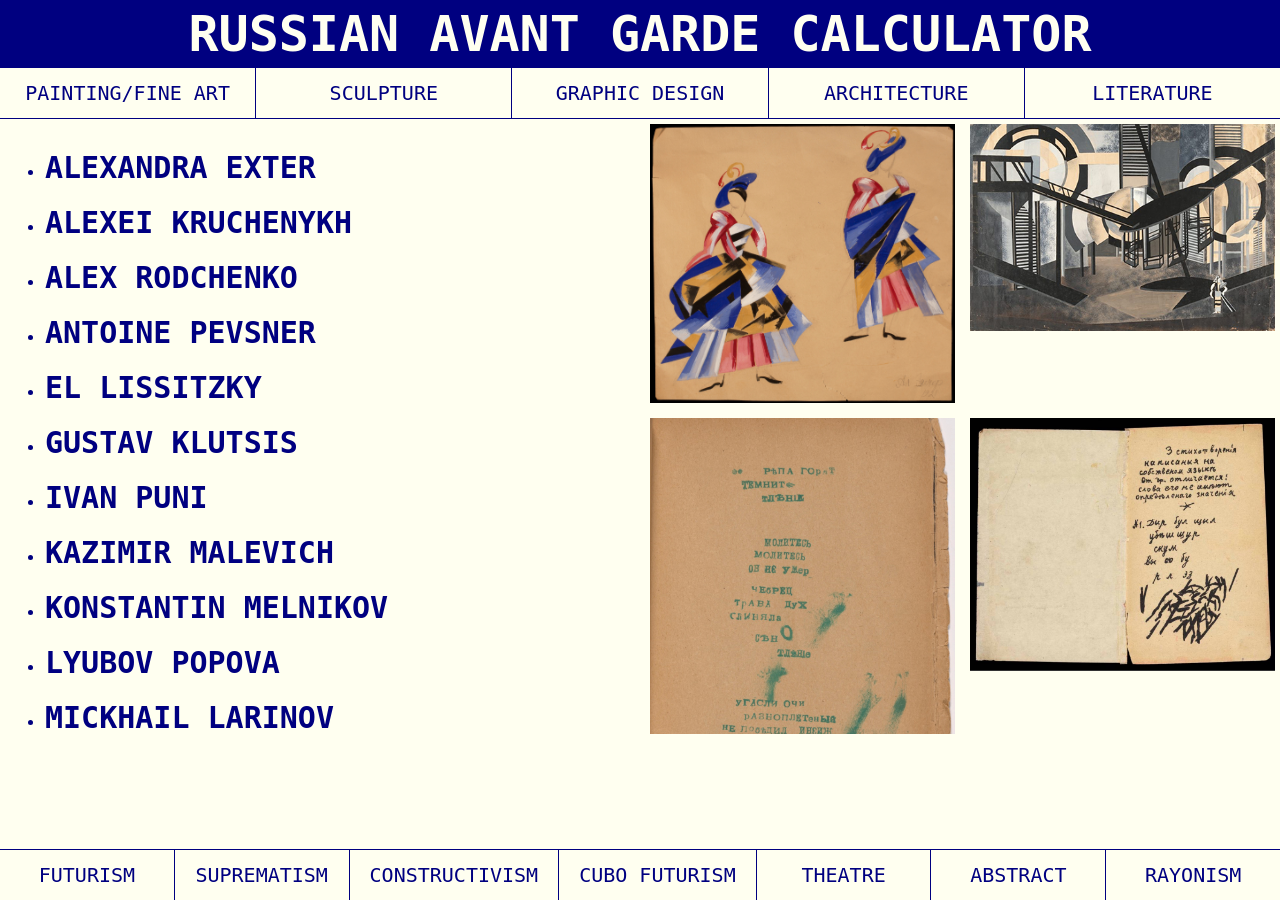
==== index.html @ 3cc9c47c "some additional adjustments mostly yo the layout when it changes screens" ====
<!DOCTYPE html>
<html lang="en">
<head>
    <meta name="viewport" content="width=device-width, initial-scale=1.0">
    <meta charset="UTF-8">
    <title>Russian Avant Garde Calculator</title>
    <link rel="stylesheet" href="style.css">
</head>
<body>
    <header>
        <h1 style="text-align: center;">Russian Avant Garde Calculator</h1>
    </header>
    
    <div class="divider"></div>
    
    <nav class="Disciplines">
        
        <ul class="nav-horizontal">
            <li><a href="#" data-disciplines="painting">Painting/Fine Art</a></li>
            <li><a href="#" data-disciplines="sculpture">Sculpture</a></li>
            <li><a href="#" data-disciplines="graphicdesign">Graphic Design</a></li>
            <li><a href="#" data-disciplines="architecture">Architecture</a></li>
            <li><a href="#" data-disciplines="literature">Literature</a></li>
            
        </ul>
    </nav>

        <div class="divider"></div>

<!--
<header>
        <h2>Artists</h2>
</header>
     -->
<main class="main-container">
            <section class="artists">
                
                    <ul class="artist-list">
                    
                        <li class="artist"
                            data-discipline="painting"
                            data-movement="cubofuturism theatre"
                            data-artist="alexandraexter">
                            <details>
                                <summary>Alexandra Exter</summary>
                                <p>Born Alexandra Alexandrovna Grigorovich, she attended the Kyiv Art Institute and married Nikolai Eugenovitch Exter. As a member of Russia’s pre-Revolutionary artistic avant-garde, Exter was close to other progressive artists, writers, and composers. In 1916, when nonobjective art was still extremely rare, Exter created her first purely abstract paintings. Her set designs and costumes for a Moscow play won critical acclaim and launched her theatrical career. For the next several decades, Exter produced innovative and influential stage designs for plays, ballets, and experimental films. Like many radical artists, Exter eventually left Russia, settling in Paris in 1924. Exter continued experimenting with Constructivism and sometimes incorporated modern industrial materials such as celluloid and sheet metal into her futuristic designs. She remained an important influence through exhibitions, stage work, and teaching at Fernand Léger’s Académie d’Art Moderne.</p>
                            </details>
                        </li>

                        <li class="artist"
                            data-discipline="literature"
                            data-movement="futurism"
                            data-artist="alexeikruchenykh">
                            <details>
                                <summary>Alexei Kruchenykh</summary>
                                <p>The poet and artist Aleksei Kruchenykh is best known as one of the most dedicated and radical proponents of Russian Futurism. In A Slap in the Face of Public Taste, a manifesto issued in 1912, he and his co-authors called for the inauguration of a new artistic language: “Throw Pushkin, Dostoevsky, Tolstoy, et al., et al., overboard from the Ship of Modernity,” they declared. “We alone are the face of our Time.”  Perhaps more than any other figure in the Futurist group, Kruchenykh fully committed himself to the renunciation of the prevailing artistic and literary canon. His innovative books synthesize nontraditional poetry composed of nonsensical words with abstract imagery often contributed by other artists, including Mikhail Larionov, Natalia Goncharova, and Kazimir Malevich. In these books, Kruchenykh intentionally incorporated misprints, deletions, errors, and even blank pages, seeking to convey the disorder and irrationality of a world marked by rapid social transformation and technological innovation.</p>
                            </details>
                        </li>

                        <li class="artist"
                            data-discipline="graphicdesign"
                            data-movement="constructivism"
                            data-artist="alexrodchenko">
                            <details>
                                <summary>Alex Rodchenko</summary>
                                <p>Alexander Rodchenko is perhaps the most important avant-garde artist to have put his art in the service of political revolution. In this regard, his career is a model of the clash between modern art and radical politics. He emerged as a fairly conventional painter, but his encounters with Russian Futurists propelled him to become an influential founder of the Constructivist movement. And his commitment to the Russian Revolution subsequently encouraged him to abandon first painting and then fine art in its entirety, and to instead put his skills in the service of industry and the state, designing everything from advertisements to book covers. His life's work was a ceaseless experiment with an extraordinary array of media, from painting and sculpture to graphic design and photography. Later in his career, however, the increasingly repressive policies targeted against modern artists in Russia led him to return to painting.</p>
                            </details>
                        </li>

                        <li class="artist"
                            data-discipline="sculpture"
                            data-movement="constructivism"
                            data-artist="antoinepevsner">
                            <details>
                                <summary>Antoine Pevsner</summary>
                                <p>Antoine Pevsner (30 January 1886 – 12 April 1962) was a Russian-born sculptor and the older brother of Alexii Pevsner and Naum Gabo. As the originators of Constructivism and pioneers of kinetic art, the brothers are considered pioneers of twentieth-century sculpture. They made numerous prominent pieces, for instance Antoine's widely known sculpture The Flight of the Bird, located at the General Motors Technical Center in Warren, Michigan.</p>
                            </details>
                        </li>

                        <li class="artist"
                            data-discipline="graphicdesign"
                            data-movement="suprematism constructivism"
                            data-artist="ellissitzky">
                            <details>
                                <summary>El Lissitzky</summary>
                                <p>Russian avant-garde artist El Lissitzky, made a career of utilizing art for social change. In fact, he made the very first abstract work with a political message. Although often highly abstract and theoretical, Lissitzky's work was able speak to the prevailing political discourse of his native Russia, and then the nascent Soviet Union. Following Kazimir Malevich in the Suprematist idiom, Lissitzky used color and basic shapes to make strong political statements. Lissitzky also challenged conventions concerning art, and his Proun series of two-dimensional Suprematist paintings sought to combine architecture and three-dimensional space with traditional, albeit abstract, two-dimensional imagery. A teacher for much of his career and ever an innovator, Lissitzky's work spanned the media of graphic design, typography, photography, photomontage, book design, and architectural design. The work of this cerebral artist was a force of change, deeply influencing modern art including the De Stijl artists and Bauhaus instructors.</p>
                            </details>
                        </li>

                        <li class="artist"
                            data-discipline="graphicdesign"
                            data-movement="constructivism"
                            data-artist="gustavklutsis">
                            <details>
                                <summary>Gustav Klutsis</summary>
                                <p>A Latvian subject of the Russian empire, Gustav Klutsis came to Russia proper during the 1917 Revolution as part of a volunteer machine-gunner unit that helped to topple the czar and safeguard the new Soviet leaders, including Vladimir Lenin. Klutsis had studied painting at home and continued in art schools during and after his military service, ending up at the radically progressive Higher State Artistic and Technical Workshops (VKhUTEMAS)—the cradle of Constructivism. By the early 1920s, Klutsis had worked his way through the rigorous exploration of elemental shapes and basic materials called for by that movement and began to put the Constructivist ethos of honesty and utility to use in agitational propaganda. His designs for mobile poster stands and broadcasting towers (mostly unrealized) to be used for the fifth anniversary of the Revolution were succeeded by years of press illustrations in the rapidly developing idiom of photomontage. Klutsis adopted photography as a means of reinvesting advanced art with what he called “ideologically rich subject matter” that a mass audience would find instantly identifiable and compelling.</p>
                            </details>
                        </li>

                        <li class="artist"
                            data-discipline="painting"
                            data-movement="suprematism cubofuturism"
                            data-artist="ivanpuni">
                            <details>
                                <summary>Ivan Puni</summary>
                                <p>Ivan Puni was born in Kuokkala (then Grand Duchy of Finland in the Russian Empire, now Repino in Russia) to a family of Italian origins. He is the grandson of an eminent Italian composer of ballet music, Cesare Pugni. In 1909-1910 he studied in various workshops, including the Académie Julian in Paris. In 1915 Puni together with the group of avant-garde artists (Aleksandra Ekster, Liubov Popova, Ivan Kliun, Ksenia Boguslavskaya, Olga Rozanova, Nadezhda Udaltsova, Nina Genke and others) joined Supremus, a group led by the founder of Suprematism, Kazimir Malevich. </p>
                            </details>
                        </li>

                        <li class="artist"
                            data-discipline="painting"
                            data-movement="suprematism"
                            data-artist="kazimirmalevich">
                             <details>
                                <summary>Kazimir Malevich</summary>
                                <p>Kazimir Malevich was the founder of the artistic and philosophical school of Suprematism, and his ideas about forms and meaning in art would eventually constitute the theoretical underpinnings of non-objective, or abstract, art. Malevich worked in a variety of styles, but his most important and famous works concentrated on the exploration of pure geometric forms (squares, triangles, and circles) and their relationships to each other and within the pictorial space. Because of his contacts in the West, Malevich was able to transmit his ideas about painting to his fellow artists in Europe and the United States, thus profoundly influencing the evolution of modern art.</p>
                            </details>
                        </li>
                        
                        <li class="artist"
                            data-discipline="architecture"
                            data-movement="constructivism"
                            data-artist="konstantinmelnikov">
                             <details>
                                <summary>Konstantin Melnikov</summary>
                                <p>Konstantin S. Melnikov was one of the most original but also one of the most important architects of the Soviet avant-garde. He belongs in the company of such architects as the brothers Vesnin, Ginzburg, Ladovsky, and the brothers Golosov. With the exception of the younger Leonidov, Melnikov had another characteristic in common with them: They all received a prerevolutionary training, partly at the same institution, the Moscow School for Painting, Sculpture, and Architecture. Academically oriented, their education was strongly focused on classicism, the leading style of the day. Only after the October Revolution, influenced by avant-garde artists in the visual arts (Malevich, Lissitzky, and Tatlin), did they find their way to Modern architecture.</p>
                            </details>
                        </li>
                        
                        <li class="artist"
                            data-discipline="painting"
                            data-movement="suprematism constructivism cubofuturism theatre"
                            data-artist="lyubovpopova">
                             <details>
                                <summary>Lyubov Popova</summary>
                                <p>Lyubov Popova was a radical multimedia artist and designer, who was an active Communist in the 1917 Russian Revolution and the years that followed. She also worked at a time when there were extremely few women artists respected by art institutions or schools, or even in the revolution. Popova travelled Europe and brought a myriad of modern influences to Russian art, in particular Cubism and Futurism - movements focused on multiplicity in the service of showing several angles of an object simultaneously, and demonstrating movement.</p>
                            </details>
                        </li>
                        
                        <li class="artist"
                            data-discipline="painting"
                            data-movement="rayonism"
                            data-artist="mickhaillarinov">
                             <details>
                                <summary>Mickhail Larinov</summary>
                                <p>Larionov was born in Tiraspol, Russia. A painter and theatre designer, in his early career he was one of the leading avant-garde artists in Russia. Together with his life-long companion Natalia Goncharova he experimented with Impressionist and Post-Impressionist techniques. He later sought a fusion between these modern idioms and Russian folk art, in a style that came to be know as ‘Neo-Primitivism’. Around 1912, Larionov and Goncharova developed ‘Rayonism’, a method that acknowledged Futurist and Cubist techniques and focussed on theories of the fourth dimension. Larionov left Russia in 1915 to join up with ballet impresario Serghei Diaghilev, first in Switzerland, and then Paris. He devoted the rest of his career to stage design, executing a number of sets and costumes for Diaghilev productions in the 1920s. He died in Fontenay-aux-Roses, France.</p>
                            </details>
                        </li>

                        <li class="artist"
                            data-discipline="painting"
                            data-movement="suprematism cubofuturism"
                            data-artist="nadezhdaudaltsova">
                            <details>
                                <summary>Nadezhda Udaltsova</summary>
                                <p>An important artist of the Russian avant-garde, Nadezhda Udaltsova collaborated with Vladimir Tatlin and Popova. The first works she exhibited were strongly influenced by French Cubism. Like many of her peers she took part in the 0.10: The Last Futurist Exhibition of Paintings in 1915 and later joined Kazimir Malevich’s group Supremus. As a key artist of the revolutionary generation, after the October Revolution in 1917 she became a member of the Department of Visual Art and was a professor at Svomas (Free State Art Studios) from 1918 to 1920. Later she became a professor of textile design at VKhUTEMAS (Higher Artistic and Technical Studios). In the 1930s Udaltsova faced criticism as a result of Stalin’s campaign against ‘formalism’ and the introduction of Socialist Realism as the new revolutionary aesthetic. Udaltsova’s husband, the artist Alexander Drevin, was executed as part of this cultural purge. Nadezhda Udaltsova continued to paint but abandoned abstraction.</p>
                            </details>
                        </li>
                        
                        <li class="artist"
                            data-discipline="painting"
                            data-movement="futurism theatre rayonism"
                            data-artist="nataliagoncharova">
                            <details>
                                <summary>Natalia Goncharova</summary>
                                <p>“The West has shown me one thing—everything that it has comes from the East.”  These are the words with which Natalia Goncharova expressed her skepticism toward the prestige that Western art enjoyed in Russia. Though she, too, had been influenced by modern French painting, she now began to see its “insignificance,” declaring, “My path is to the original source of all the arts—the East.” What Goncharova had in mind was the art of vsechestvo(everythingness). The essence of this new art lay in an omnivorous embrace of ancient, modern, Eastern, and Western styles and in the conviction that Cubism was not Pablo Picasso and Georges Braque’s invention but rather something anticipated by ancient Scythian sculpture.</p>
                            </details>
                        </li>
                            
                        <li class="artist"
                            data-discipline="sculpture"
                            data-movement="constructivism"
                            data-artist="naumgabo">
                            <details>
                                <summary>Naum Gabo</summary>
                                <p>Naum Gabo was born in Bryansk, Russia. He worked alongside Kandinsky, Tatlin and Malevich until 1921, when he moved to Berlin. There he and his brother, Antoine Pevsner, became leading exponents of Constructivist art, and in their jointly authored manifesto of 1920 they asserted the relationship between art to science and every aspect of modern life, writing that art, ‘should attend us everywhere that life flows and acts’. Gabo’s sculpture prioritised light, space and the kinetic, and the artist often made use of new materials, including plastics. </p>
                            </details>
                        </li>

                        <li class="artist"
                            data-discipline="painting"
                            data-movement="futurism suprematism cubofuturism"
                            data-artist="olgarozanova">
                            <details>
                                <summary>Olga Rozanova</summary>
                                <p>Olga Rozanova was a member of many of the most important art groupings and movements in early-20th century Russia, while the development of her work across the 1910s represents in microcosm the evolution of the Russian avant-garde over the same period. In this sense, she is significant as an exemplary artist of her era, but in many ways, Rozanova was also an exceptional figure: not just as one of few women attached to movements such as Cubo-Futurism and Suprematism, but in bringing her individual theories of spiritual energy and color interaction to bear on those movements, resulting in a unique and emotionally dynamic body of work. Had she not died of diphtheria in 1918 at the age of just 32, she might well be placed alongside Kazimir Malevich as one of the pioneers of 20th-century abstract painting.</p>
                            </details>
                        </li>

                        <li class="artist"
                            data-discipline="graphicdesign"
                            data-movement="constructivism theatre"
                            data-artist="varvarastepanova">
                            <details>
                                <summary>Varvara Stepanova</summary>
                                <p>The collapse of the Russian Empire and the advent of the Soviet regime brought about fundamental changes in all areas of culture, and the visual arts were no exception. The revolution, many avant-garde artists argued, called for a more direct engagement with the social world. Varvara Stepanova, who stood at the forefront of these changes along with her husband Aleksandr Rodchenko, had this to say about the new art necessitated by the new regime: “Constructivism”—the name that Stepanova and her fellow travelers gave to the new art—“is movement away from representation and contemplation toward activity and production.</p>
                            </details>
                        </li>

                        <li class="artist"
                            data-discipline="sculpture"
                            data-movement="constructivismm"
                            data-artist="vladimirtatlin">
                            <details>
                                <summary>Vladimir Tatlin</summary>
                                <p>Vladimir Tatlin was central to the birth of Russian Constructivism. Often described as a "laboratory Constructivist," he took lessons learned from Pablo Picasso's Cubist reliefs and Russian Futurism, and began creating objects that sometimes seem poised between sculpture and architecture. Initially trained as an icon painter, he soon abandoned the traditionally pictorial concerns of painting and instead concentrated on the possibilities inherent in the materials he used - often metal, glass, and wood. He wanted above all to bend art to modern purposes and, ultimately, to tasks suited to the goals of Russia's Communist revolution. He is remembered most for his Monument to the Third International (1919-20). A design for the Communist International headquarters, it was realized as a model but never built. It crystallized his desire to bring about a synthesis of art and technology, and has remained a touchstone of that utopian goal for generations of artists since. The arc of his career has come to define the spirit of avant-gardism in the 20th century, the attempt to bring art to the service of everyday life.</p>
                            </details>
                        
                        <li class="artist"
                            data-discipline="literature"
                            data-movement="futurism"
                            data-artist="vladimirmayakovsky">
                            <details>
                                <summary>Vladimir Mayakovsky</summary>
                                <p>Mayakovsky was, in his lifetime, the most dynamic figure of the Soviet literary scene. His predominantly lyrical poems and his technical innovations influenced a number of Soviet poets, and outside Russia his impress was strong, especially in the 1930s, after Stalin declared him the “best and most talented poet of our Soviet epoch.” In the 1960s, young poets, drawn to avant-garde art and activism that often clashed with communist dogma, organized poetry readings under Mayakovsky’s statue in Moscow. In the Soviet Union’s final years there was a strong tendency to view Mayakovsky’s work as dated and insignificant, yet, on the basis of his best works, his reputation was later revived.</p>
                            </details>
                        </li>

                        <li class="artist"
                            data-discipline="painting"
                            data-movement="abstract"
                            data-artist="wassilykandinsky">
                            <details>
                                <summary>Wassily Kandinsky</summary>
                                <p>One of the pioneers of abstract modern art, Wassily Kandinsky exploited the evocative interrelation between color and form to create an experience that engaged the sight, sound, and emotions. He believed that total abstraction offered the possibility for profound, transcendental expression, and that copying from nature only interfered with this process. Influenced by the mystical ideas of Theosophy, he created art that sought to communicate universal spiritual truths. He also innovated a pictorial language only loosely related to the outside world, but deeply expressive of the artist's inner experience. His visual vocabulary developed through three phases, shifting from his early, representational canvases and their divine symbolism to his rapturous and operatic compositions, to his late, geometric and biomorphic flat planes of color. Kandinsky's art and ideas inspired many generations of artists, from his students at the Bauhaus to the Abstract Expressionists after World War II.</p>
                            </details>
                        </li>
                    </ul>

            </section>
                <div class="divider1"></div>

            <!--
    <header>
        <h2>Artworks</h2>
    </header>
    -->
            <section class="artworks">
                <div id="artwork-grid">
                    <img 
                        src="images/alexandraexter-01.jpeg" 
                        class="artwork"
                        data-discipline="painting"
                        data-artist="alexandraexter"
                        data-movement="theatre"/>

                    <img 
                        src="images/alexandraexter-02.jpeg"
                        class="artwork"
                        data-discipline="painting"
                        data-artist="alexandraexter"
                        data-movement="theatre"/> 
                    <img 
                        src="images/alekseikruchenykh-01.jpeg"
                        data-discipline="literature"
                        class="artwork"
                        data-movement="futurism"
                        data-artist="alexeikruchenykh">
                    <img 
                        src="images/alekseikruchenykh-02.jpeg"
                        data-discipline="literature"
                        class="artwork"
                        data-movement="futurism"
                        data-artist="alexeikruchenykh">
                    <img 
                        src="images/alexrodchenko-01.jpeg"
                        class="artwork"
                        data-discipline="graphicdesign"
                        data-movement="constructivism"
                        data-artist="alexrodchenko">
                    <img
                        src="images/alexrodchenko-02.jpeg"
                        class="artwork"
                        data-discipline="graphicdesign"
                        data-movement="constructivism"
                        data-artist="alexrodchenko">
                    <img 
                        src="images/antoinepevsner-01.jpeg"
                        class="artwork"
                        data-discipline="sculpture"
                        data-movement="constructivism"
                        data-artist="antoinepevsner">
                    <img 
                        src="images/antoinepevsner-02.jpeg"
                        class="artwork"
                        data-discipline="sculpture"
                        data-movement="constructivism"
                        data-artist="antoinepevsner">
                    <img 
                        src="images/ellissitzky-01.jpeg"
                        class="artwork"
                        data-discipline="graphicdesign"
                        data-movement="suprematism constructivism"
                        data-artist="ellissitzky>
                    
                    <img 
                        src="images/ellissitzky-02.jpeg"
                        class="artwork"
                        data-discipline="graphicdesign"
                        data-movement="suprematism constructivism"
                        data-artist="ellissitzky">
                    <img 
                        src="images/gustavklutsis-01.jpeg"
                        class="artwork"
                        data-discipline="graphicdesign"
                        data-movement="constructivism"
                        data-artist="gustavklutsis">
                    <img 
                        src="images/gustavklutsis-02.jpeg"
                        class="artwork"
                        data-discipline="graphicdesign"
                        data-movement="constructivism"
                        data-artist="gustavklutsis">
                    <img 
                        src="images/ivanpuni_01.jpeg"
                        class="artwork"
                        data-discipline="painting"
                        data-movement="suprematism cubofuturism"
                        data-artist="ivanpuni">
                    <img 
                        src="images/ivanpuni-02.jpeg"
                        class="artwork"
                        data-discipline="painting"
                        data-movement="suprematism cubofuturism"
                        data-artist="ivanpuni">
                    <img 
                        src="images/kazimirmalevich-01.jpeg"
                        class="artwork"
                        data-discipline="painting"
                        data-movement="suprematism"
                        data-artist="kazimirmalevich">
                    <img 
                        src="images/kazimirmalevich-02.jpeg"
                        class="artwork"
                        data-discipline="painting"
                        data-movement="suprematism"
                        data-artist="kazimirmalevich">
                    <img 
                        src="images/konstantinmelnikov-01.jpeg"
                        class="artwork"
                        data-discipline="architecture"
                        data-movement="constructivism"
                        data-artist="konstantinmelnikov">
                    <img 
                        src="images/konstantinmelnikov-02.jpeg"
                        class="artwork"
                        data-discipline="architecture"
                        data-movement="constructivism"
                        data-artist="konstantinmelnikov">
                    <img 
                        src="images/lyubovpopova-01.jpeg"
                        class="artwork"
                        data-discipline="painting"
                        data-movement="suprematism constructivism cubofuturism theatre"
                        data-artist="lyubovpopova">
                    <img 
                        src="images/lyubovpopova-02.jpeg"
                        class="artwork"
                        data-discipline="painting"
                        data-movement="suprematism constructivism cubofuturism theatre"
                        data-artist="lyubovpopova">
                    <img 
                        src="images/mikhaillarinov-01.jpeg"
                        class="artwork"
                        data-discipline="painting"
                        data-movement="rayonism"
                        data-artist="mickhaillarinov">
                    <img 
                        src="images/mikhaillarinov-02.jpeg"
                        class="artwork"
                        data-discipline="painting"
                        data-movement="rayonism"
                        data-artist="mickhaillarinov">
                    <img 
                        src="images/nadezhdaudaltsova-01.jpeg"
                        class="artwork"
                        data-discipline="painting"
                        data-movement="suprematism cubofuturism"
                        data-artist="nadezhdaudaltsova">
                    <img 
                        src="images/nadezhdaudaltsova-02.jpeg"
                        class="artwork"
                        data-discipline="painting"
                        data-movement="suprematism cubofuturism"
                        data-artist="nadezhdaudaltsova">
                    <img 
                        src="images/nataliagoncharova-01.jpeg"
                        class="artwork"
                        data-discipline="painting"
                        data-movement="futurism theatre rayonism"
                        data-artist="nataliagoncharova">
                    <img 
                        src="images/nataliagoncharova-02.jpeg"
                        class="artwork"
                        data-discipline="painting"
                        data-movement="futurism theatre rayonism"
                        data-artist="nataliagoncharova">
                    <img 
                        src="images/naumgabo-01.jpeg"
                        class="artwork"
                        data-discipline="sculpture"
                        data-movement="constructivism"
                        data-artist="naumgabo">
                    <img 
                        src="images/naumgabo-02.jpeg"
                        class="artwork"
                        data-discipline="sculpture"
                        data-movement="constructivism"
                        data-artist="naumgabo">
                    <img 
                        src="images/olgarozanova-01.jpeg"
                        class="artwork"
                        data-discipline="painting"
                        data-movement="futurism suprematism cubofuturism"
                        data-artist="olgarozanova">
                    <img 
                        src="images/olgarozanova-02.jpeg"
                        class="artwork"
                        data-discipline="painting"
                        data-movement="futurism suprematism cubofuturism"
                        data-artist="olgarozanova">
                    <img
                        src="images/varvarastepanova-01.jpeg"
                        class="artwork"
                        data-discipline="graphicdesign"
                        data-movement="constructivism theatre"
                        data-artist="varvarastepanova">
                    <img 
                        src="images/varvarastepanova-02.jpeg"
                        class="artwork"
                        data-discipline="graphicdesign"
                        data-movement="constructivism theatre"
                        data-artist="varvarastepanova">
                    <img 
                        src="images/vladimirtatlin-01.jpeg"
                        class="artwork"
                        data-discipline="sculpture"
                        data-movement="constructivismm"
                        data-artist="vladimirtatlin">
                    <img 
                        src="images/vladimirtatlin-02.jpeg"
                        class="artwork"
                        data-discipline="sculpture"
                        data-movement="constructivismm"
                        data-artist="vladimirtatlin">
                    <img 
                        src="images/vladimirmayakovsky-01.jpeg"
                        class="artwork"
                        data-discipline="literature"
                        data-movement="futurism"
                        data-artist="vladimirmayakovsky">
                    <img 
                        src="images/vladimirmayakovsky-02.jpeg"
                        class="artwork"
                        data-discipline="literature"
                        data-movement="futurism"
                        data-artist="vladimirmayakovsky">
                    <img 
                        src="images/wassilykandinsky-01.jpeg"
                        class="artwork"
                        data-discipline="painting"
                        data-movement="abstract"
                        data-artist="wassilykandinsky">
                    <img 
                        src="images/wassilykandinsky-02.jpeg"
                        class="artwork"
                        data-discipline="painting"
                        data-movement="abstract"
                        data-artist="wassilykandinsky">

                </div> 
            </section>

        </main>
    
    <footer>
            <div class="divider"></div>
    
        <nav class="Movements">
            
            <ul class="nav-horizontal">
                <li><a href="#" data-movements="futurism">Futurism</a></li>
                <li><a href="#" data-movements="suprematism">Suprematism</a></li>
                <li><a href="#" data-movements="constructivism">Constructivism</a></li>
                <li><a href="#" data-movements="cubofuturism">Cubo Futurism</a></li>
                <li><a href="#" data-movements="theatre">Theatre</a></li>
                <li><a href="#" data-movements="abstract">Abstract</a></li>
                <li><a href="#" data-movements="rayonism">Rayonism</a></li>
                
            </ul> 
        </nav>
            
    </footer>

<script src="script.js"></script>
</body>
</html>
---- style.css ----
html, body {
height: 100%;
margin: 0;
}

body {
    font-family: monospace, 'Lucida Sans', 'Lucida Sans Regular', 'Lucida Grande', 'Lucida Sans Unicode', Geneva, Verdana, sans-serif;
    display: flex;
    flex-direction: column;
    background-color:ivory;
    color: navy;
    text-decoration: none;
    list-style-type: none;
}


header {
    line-height: 0px; 
    padding: 0px;  
    display: block;
    flex-shrink: inherit;
    color: ivory;   
    background-color: navy;
}
h1{
   text-transform: uppercase;  
    color: ivory;   
    background-color: navy;
    font-size: clamp(30px, 5vw, 50px);
}



.nav-horizontal {
    font-size: clamp(8px, 2vw, 20px);
    text-transform: uppercase;   
    line-height: 10px;
    display: flex;
    flex-direction: row;
    justify-content: space-evenly;
    list-style-type: none;
    border-width: 2px;
    padding: 5px 0px;
    white-space: nowrap;
}

.nav-horizontal {
    list-style: none;
    padding: 0;
    margin: 0;
    display: flex;
}

.nav-horizontal li {
    border-right: 1px solid navy;
    flex: 1;
}

.nav-horizontal li:last-child {
    border-right: none;
}

.nav-horizontal li a {
    display: block;
    padding: 20px 20px;
    text-decoration: none;
    color: navy;
    text-align: center;
}

.nav-horizontal li a:hover {
    background-color: navy;
    color: ivory;
}

.nav-horizontal li a:hover {
    background-color: navy;
    color: ivory;
}
.nav-horizontal li a.active {
    background-color: navy;
    color: ivory;
}
footer {
    position: fixed;
    bottom: 0;
    left: 0;
    width: 100%;
}
.disciplines a{
    color: navy;
    list-style-type: none;
}

.Movements a{
    color: navy;
    list-style-type: none;
}



.main-container {
display: flex;
gap: 10px;
padding: 5px;
flex: 1;
}

.artists {
  width: 50%;
  max-height: 610px;
  overflow-y: auto;
}
.artworks {
  width: 50%;
  max-height: 610px;
  overflow-y: auto;
}

*/
details summary {
  list-style: none;
  cursor: pointer;
}

details summary::-webkit-details-marker {
  display: none;
}

.artist summary {
  cursor: pointer;
  font-size: 30px;
  font-weight: 600;
  padding: 10px 0;
  text-transform: uppercase;
  list-style-type: none;
}

.artist p {
  font-size: 20px;
  padding: 0.5rem 0 1rem;
  color: navy;}

details summary::-webkit-details-marker {
    display: none;
}

#artwork-grid {
display: grid;
grid-template-columns: repeat(auto-fit, minmax(200px, 1fr));
gap: 15px;
}

#artwork-grid img {
    width: 100%;
    height: auto;
    

}

.divider {
    border-top: 1px solid navy 
}
.divider1 {
    border-top: 1px solid navy 
    
}
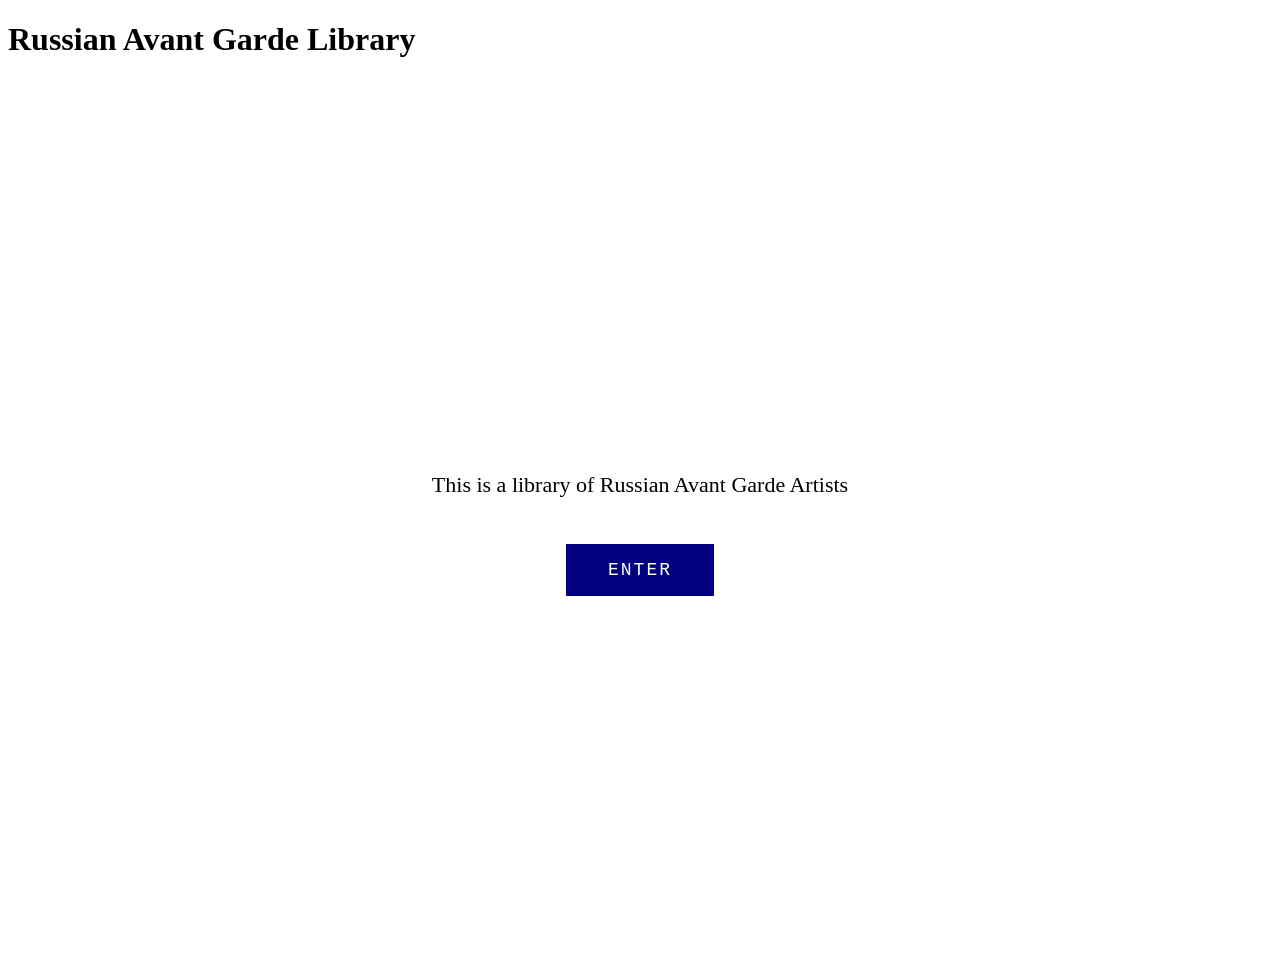
==== commit bd7d7c10: "Add files via upload" ====
--- a/index.html
+++ b/index.html
@@ -1,497 +1,64 @@
 <!DOCTYPE html>
 <html lang="en">
 <head>
-    <meta name="viewport" content="width=device-width, initial-scale=1.0">
-    <meta charset="UTF-8">
-    <title>Russian Avant Garde Calculator</title>
-    <link rel="stylesheet" href="style.css">
+  <meta charset="UTF-8">
+  <meta name="viewport" content="width=device-width, initial-scale=1.0">
+  <title>Russian Avant Garde Library</title>
+  <link rel="stylesheet" href="styles.css"> 
+  <style>
+    .landing-container {
+      display: flex;
+      flex-direction: column;
+      justify-content: center;
+      align-items: center;
+      min-height: calc(100vh - 60px); 
+      text-align: center;
+      padding: 20px;
+    }
+
+    .landing-container p {
+      font-size: clamp(14px, 2.5vw, 22px);
+      max-width: 700px;
+      line-height: 1.7;
+      margin-bottom: 40px;
+    }
+
+    .enter-btn {
+      display: inline-block;
+      padding: 14px 40px;
+      background-color: navy;
+      color: ivory;
+      text-decoration: none;
+      text-transform: uppercase;
+      font-family: monospace;
+      font-size: clamp(12px, 2vw, 18px);
+      letter-spacing: 2px;
+      border: 2px solid navy;
+      cursor: pointer;
+      transition: background-color 0.2s, color 0.2s;
+    }
+
+    .enter-btn:hover {
+      background-color: ivory;
+      color: navy;
+    }
+  </style>
 </head>
 <body>
-    <header>
-        <h1 style="text-align: center;">Russian Avant Garde Calculator</h1>
-    </header>
-    
-    <div class="divider"></div>
-    
-    <nav class="Disciplines">
-        
-        <ul class="nav-horizontal">
-            <li><a href="#" data-disciplines="painting">Painting/Fine Art</a></li>
-            <li><a href="#" data-disciplines="sculpture">Sculpture</a></li>
-            <li><a href="#" data-disciplines="graphicdesign">Graphic Design</a></li>
-            <li><a href="#" data-disciplines="architecture">Architecture</a></li>
-            <li><a href="#" data-disciplines="literature">Literature</a></li>
-            
-        </ul>
-    </nav>
 
-        <div class="divider"></div>
+  <header>
+    <h1>Russian Avant Garde Library</h1>
+  </header>
 
-<!--
-<header>
-        <h2>Artists</h2>
-</header>
-     -->
-<main class="main-container">
-            <section class="artists">
-                
-                    <ul class="artist-list">
-                    
-                        <li class="artist"
-                            data-discipline="painting"
-                            data-movement="cubofuturism theatre"
-                            data-artist="alexandraexter">
-                            <details>
-                                <summary>Alexandra Exter</summary>
-                                <p>Born Alexandra Alexandrovna Grigorovich, she attended the Kyiv Art Institute and married Nikolai Eugenovitch Exter. As a member of Russia’s pre-Revolutionary artistic avant-garde, Exter was close to other progressive artists, writers, and composers. In 1916, when nonobjective art was still extremely rare, Exter created her first purely abstract paintings. Her set designs and costumes for a Moscow play won critical acclaim and launched her theatrical career. For the next several decades, Exter produced innovative and influential stage designs for plays, ballets, and experimental films. Like many radical artists, Exter eventually left Russia, settling in Paris in 1924. Exter continued experimenting with Constructivism and sometimes incorporated modern industrial materials such as celluloid and sheet metal into her futuristic designs. She remained an important influence through exhibitions, stage work, and teaching at Fernand Léger’s Académie d’Art Moderne.</p>
-                            </details>
-                        </li>
+  <div class="landing-container">
+    <p>
+      This is a library of Russian Avant Garde Artists
+    </p>
+    <a href="index.html" class="enter-btn">Enter</a>
+  </div>
 
-                        <li class="artist"
-                            data-discipline="literature"
-                            data-movement="futurism"
-                            data-artist="alexeikruchenykh">
-                            <details>
-                                <summary>Alexei Kruchenykh</summary>
-                                <p>The poet and artist Aleksei Kruchenykh is best known as one of the most dedicated and radical proponents of Russian Futurism. In A Slap in the Face of Public Taste, a manifesto issued in 1912, he and his co-authors called for the inauguration of a new artistic language: “Throw Pushkin, Dostoevsky, Tolstoy, et al., et al., overboard from the Ship of Modernity,” they declared. “We alone are the face of our Time.”  Perhaps more than any other figure in the Futurist group, Kruchenykh fully committed himself to the renunciation of the prevailing artistic and literary canon. His innovative books synthesize nontraditional poetry composed of nonsensical words with abstract imagery often contributed by other artists, including Mikhail Larionov, Natalia Goncharova, and Kazimir Malevich. In these books, Kruchenykh intentionally incorporated misprints, deletions, errors, and even blank pages, seeking to convey the disorder and irrationality of a world marked by rapid social transformation and technological innovation.</p>
-                            </details>
-                        </li>
+  <footer>
+  </footer>
 
-                        <li class="artist"
-                            data-discipline="graphicdesign"
-                            data-movement="constructivism"
-                            data-artist="alexrodchenko">
-                            <details>
-                                <summary>Alex Rodchenko</summary>
-                                <p>Alexander Rodchenko is perhaps the most important avant-garde artist to have put his art in the service of political revolution. In this regard, his career is a model of the clash between modern art and radical politics. He emerged as a fairly conventional painter, but his encounters with Russian Futurists propelled him to become an influential founder of the Constructivist movement. And his commitment to the Russian Revolution subsequently encouraged him to abandon first painting and then fine art in its entirety, and to instead put his skills in the service of industry and the state, designing everything from advertisements to book covers. His life's work was a ceaseless experiment with an extraordinary array of media, from painting and sculpture to graphic design and photography. Later in his career, however, the increasingly repressive policies targeted against modern artists in Russia led him to return to painting.</p>
-                            </details>
-                        </li>
-
-                        <li class="artist"
-                            data-discipline="sculpture"
-                            data-movement="constructivism"
-                            data-artist="antoinepevsner">
-                            <details>
-                                <summary>Antoine Pevsner</summary>
-                                <p>Antoine Pevsner (30 January 1886 – 12 April 1962) was a Russian-born sculptor and the older brother of Alexii Pevsner and Naum Gabo. As the originators of Constructivism and pioneers of kinetic art, the brothers are considered pioneers of twentieth-century sculpture. They made numerous prominent pieces, for instance Antoine's widely known sculpture The Flight of the Bird, located at the General Motors Technical Center in Warren, Michigan.</p>
-                            </details>
-                        </li>
-
-                        <li class="artist"
-                            data-discipline="graphicdesign"
-                            data-movement="suprematism constructivism"
-                            data-artist="ellissitzky">
-                            <details>
-                                <summary>El Lissitzky</summary>
-                                <p>Russian avant-garde artist El Lissitzky, made a career of utilizing art for social change. In fact, he made the very first abstract work with a political message. Although often highly abstract and theoretical, Lissitzky's work was able speak to the prevailing political discourse of his native Russia, and then the nascent Soviet Union. Following Kazimir Malevich in the Suprematist idiom, Lissitzky used color and basic shapes to make strong political statements. Lissitzky also challenged conventions concerning art, and his Proun series of two-dimensional Suprematist paintings sought to combine architecture and three-dimensional space with traditional, albeit abstract, two-dimensional imagery. A teacher for much of his career and ever an innovator, Lissitzky's work spanned the media of graphic design, typography, photography, photomontage, book design, and architectural design. The work of this cerebral artist was a force of change, deeply influencing modern art including the De Stijl artists and Bauhaus instructors.</p>
-                            </details>
-                        </li>
-
-                        <li class="artist"
-                            data-discipline="graphicdesign"
-                            data-movement="constructivism"
-                            data-artist="gustavklutsis">
-                            <details>
-                                <summary>Gustav Klutsis</summary>
-                                <p>A Latvian subject of the Russian empire, Gustav Klutsis came to Russia proper during the 1917 Revolution as part of a volunteer machine-gunner unit that helped to topple the czar and safeguard the new Soviet leaders, including Vladimir Lenin. Klutsis had studied painting at home and continued in art schools during and after his military service, ending up at the radically progressive Higher State Artistic and Technical Workshops (VKhUTEMAS)—the cradle of Constructivism. By the early 1920s, Klutsis had worked his way through the rigorous exploration of elemental shapes and basic materials called for by that movement and began to put the Constructivist ethos of honesty and utility to use in agitational propaganda. His designs for mobile poster stands and broadcasting towers (mostly unrealized) to be used for the fifth anniversary of the Revolution were succeeded by years of press illustrations in the rapidly developing idiom of photomontage. Klutsis adopted photography as a means of reinvesting advanced art with what he called “ideologically rich subject matter” that a mass audience would find instantly identifiable and compelling.</p>
-                            </details>
-                        </li>
-
-                        <li class="artist"
-                            data-discipline="painting"
-                            data-movement="suprematism cubofuturism"
-                            data-artist="ivanpuni">
-                            <details>
-                                <summary>Ivan Puni</summary>
-                                <p>Ivan Puni was born in Kuokkala (then Grand Duchy of Finland in the Russian Empire, now Repino in Russia) to a family of Italian origins. He is the grandson of an eminent Italian composer of ballet music, Cesare Pugni. In 1909-1910 he studied in various workshops, including the Académie Julian in Paris. In 1915 Puni together with the group of avant-garde artists (Aleksandra Ekster, Liubov Popova, Ivan Kliun, Ksenia Boguslavskaya, Olga Rozanova, Nadezhda Udaltsova, Nina Genke and others) joined Supremus, a group led by the founder of Suprematism, Kazimir Malevich. </p>
-                            </details>
-                        </li>
-
-                        <li class="artist"
-                            data-discipline="painting"
-                            data-movement="suprematism"
-                            data-artist="kazimirmalevich">
-                             <details>
-                                <summary>Kazimir Malevich</summary>
-                                <p>Kazimir Malevich was the founder of the artistic and philosophical school of Suprematism, and his ideas about forms and meaning in art would eventually constitute the theoretical underpinnings of non-objective, or abstract, art. Malevich worked in a variety of styles, but his most important and famous works concentrated on the exploration of pure geometric forms (squares, triangles, and circles) and their relationships to each other and within the pictorial space. Because of his contacts in the West, Malevich was able to transmit his ideas about painting to his fellow artists in Europe and the United States, thus profoundly influencing the evolution of modern art.</p>
-                            </details>
-                        </li>
-                        
-                        <li class="artist"
-                            data-discipline="architecture"
-                            data-movement="constructivism"
-                            data-artist="konstantinmelnikov">
-                             <details>
-                                <summary>Konstantin Melnikov</summary>
-                                <p>Konstantin S. Melnikov was one of the most original but also one of the most important architects of the Soviet avant-garde. He belongs in the company of such architects as the brothers Vesnin, Ginzburg, Ladovsky, and the brothers Golosov. With the exception of the younger Leonidov, Melnikov had another characteristic in common with them: They all received a prerevolutionary training, partly at the same institution, the Moscow School for Painting, Sculpture, and Architecture. Academically oriented, their education was strongly focused on classicism, the leading style of the day. Only after the October Revolution, influenced by avant-garde artists in the visual arts (Malevich, Lissitzky, and Tatlin), did they find their way to Modern architecture.</p>
-                            </details>
-                        </li>
-                        
-                        <li class="artist"
-                            data-discipline="painting"
-                            data-movement="suprematism constructivism cubofuturism theatre"
-                            data-artist="lyubovpopova">
-                             <details>
-                                <summary>Lyubov Popova</summary>
-                                <p>Lyubov Popova was a radical multimedia artist and designer, who was an active Communist in the 1917 Russian Revolution and the years that followed. She also worked at a time when there were extremely few women artists respected by art institutions or schools, or even in the revolution. Popova travelled Europe and brought a myriad of modern influences to Russian art, in particular Cubism and Futurism - movements focused on multiplicity in the service of showing several angles of an object simultaneously, and demonstrating movement.</p>
-                            </details>
-                        </li>
-                        
-                        <li class="artist"
-                            data-discipline="painting"
-                            data-movement="rayonism"
-                            data-artist="mickhaillarinov">
-                             <details>
-                                <summary>Mickhail Larinov</summary>
-                                <p>Larionov was born in Tiraspol, Russia. A painter and theatre designer, in his early career he was one of the leading avant-garde artists in Russia. Together with his life-long companion Natalia Goncharova he experimented with Impressionist and Post-Impressionist techniques. He later sought a fusion between these modern idioms and Russian folk art, in a style that came to be know as ‘Neo-Primitivism’. Around 1912, Larionov and Goncharova developed ‘Rayonism’, a method that acknowledged Futurist and Cubist techniques and focussed on theories of the fourth dimension. Larionov left Russia in 1915 to join up with ballet impresario Serghei Diaghilev, first in Switzerland, and then Paris. He devoted the rest of his career to stage design, executing a number of sets and costumes for Diaghilev productions in the 1920s. He died in Fontenay-aux-Roses, France.</p>
-                            </details>
-                        </li>
-
-                        <li class="artist"
-                            data-discipline="painting"
-                            data-movement="suprematism cubofuturism"
-                            data-artist="nadezhdaudaltsova">
-                            <details>
-                                <summary>Nadezhda Udaltsova</summary>
-                                <p>An important artist of the Russian avant-garde, Nadezhda Udaltsova collaborated with Vladimir Tatlin and Popova. The first works she exhibited were strongly influenced by French Cubism. Like many of her peers she took part in the 0.10: The Last Futurist Exhibition of Paintings in 1915 and later joined Kazimir Malevich’s group Supremus. As a key artist of the revolutionary generation, after the October Revolution in 1917 she became a member of the Department of Visual Art and was a professor at Svomas (Free State Art Studios) from 1918 to 1920. Later she became a professor of textile design at VKhUTEMAS (Higher Artistic and Technical Studios). In the 1930s Udaltsova faced criticism as a result of Stalin’s campaign against ‘formalism’ and the introduction of Socialist Realism as the new revolutionary aesthetic. Udaltsova’s husband, the artist Alexander Drevin, was executed as part of this cultural purge. Nadezhda Udaltsova continued to paint but abandoned abstraction.</p>
-                            </details>
-                        </li>
-                        
-                        <li class="artist"
-                            data-discipline="painting"
-                            data-movement="futurism theatre rayonism"
-                            data-artist="nataliagoncharova">
-                            <details>
-                                <summary>Natalia Goncharova</summary>
-                                <p>“The West has shown me one thing—everything that it has comes from the East.”  These are the words with which Natalia Goncharova expressed her skepticism toward the prestige that Western art enjoyed in Russia. Though she, too, had been influenced by modern French painting, she now began to see its “insignificance,” declaring, “My path is to the original source of all the arts—the East.” What Goncharova had in mind was the art of vsechestvo(everythingness). The essence of this new art lay in an omnivorous embrace of ancient, modern, Eastern, and Western styles and in the conviction that Cubism was not Pablo Picasso and Georges Braque’s invention but rather something anticipated by ancient Scythian sculpture.</p>
-                            </details>
-                        </li>
-                            
-                        <li class="artist"
-                            data-discipline="sculpture"
-                            data-movement="constructivism"
-                            data-artist="naumgabo">
-                            <details>
-                                <summary>Naum Gabo</summary>
-                                <p>Naum Gabo was born in Bryansk, Russia. He worked alongside Kandinsky, Tatlin and Malevich until 1921, when he moved to Berlin. There he and his brother, Antoine Pevsner, became leading exponents of Constructivist art, and in their jointly authored manifesto of 1920 they asserted the relationship between art to science and every aspect of modern life, writing that art, ‘should attend us everywhere that life flows and acts’. Gabo’s sculpture prioritised light, space and the kinetic, and the artist often made use of new materials, including plastics. </p>
-                            </details>
-                        </li>
-
-                        <li class="artist"
-                            data-discipline="painting"
-                            data-movement="futurism suprematism cubofuturism"
-                            data-artist="olgarozanova">
-                            <details>
-                                <summary>Olga Rozanova</summary>
-                                <p>Olga Rozanova was a member of many of the most important art groupings and movements in early-20th century Russia, while the development of her work across the 1910s represents in microcosm the evolution of the Russian avant-garde over the same period. In this sense, she is significant as an exemplary artist of her era, but in many ways, Rozanova was also an exceptional figure: not just as one of few women attached to movements such as Cubo-Futurism and Suprematism, but in bringing her individual theories of spiritual energy and color interaction to bear on those movements, resulting in a unique and emotionally dynamic body of work. Had she not died of diphtheria in 1918 at the age of just 32, she might well be placed alongside Kazimir Malevich as one of the pioneers of 20th-century abstract painting.</p>
-                            </details>
-                        </li>
-
-                        <li class="artist"
-                            data-discipline="graphicdesign"
-                            data-movement="constructivism theatre"
-                            data-artist="varvarastepanova">
-                            <details>
-                                <summary>Varvara Stepanova</summary>
-                                <p>The collapse of the Russian Empire and the advent of the Soviet regime brought about fundamental changes in all areas of culture, and the visual arts were no exception. The revolution, many avant-garde artists argued, called for a more direct engagement with the social world. Varvara Stepanova, who stood at the forefront of these changes along with her husband Aleksandr Rodchenko, had this to say about the new art necessitated by the new regime: “Constructivism”—the name that Stepanova and her fellow travelers gave to the new art—“is movement away from representation and contemplation toward activity and production.</p>
-                            </details>
-                        </li>
-
-                        <li class="artist"
-                            data-discipline="sculpture"
-                            data-movement="constructivismm"
-                            data-artist="vladimirtatlin">
-                            <details>
-                                <summary>Vladimir Tatlin</summary>
-                                <p>Vladimir Tatlin was central to the birth of Russian Constructivism. Often described as a "laboratory Constructivist," he took lessons learned from Pablo Picasso's Cubist reliefs and Russian Futurism, and began creating objects that sometimes seem poised between sculpture and architecture. Initially trained as an icon painter, he soon abandoned the traditionally pictorial concerns of painting and instead concentrated on the possibilities inherent in the materials he used - often metal, glass, and wood. He wanted above all to bend art to modern purposes and, ultimately, to tasks suited to the goals of Russia's Communist revolution. He is remembered most for his Monument to the Third International (1919-20). A design for the Communist International headquarters, it was realized as a model but never built. It crystallized his desire to bring about a synthesis of art and technology, and has remained a touchstone of that utopian goal for generations of artists since. The arc of his career has come to define the spirit of avant-gardism in the 20th century, the attempt to bring art to the service of everyday life.</p>
-                            </details>
-                        
-                        <li class="artist"
-                            data-discipline="literature"
-                            data-movement="futurism"
-                            data-artist="vladimirmayakovsky">
-                            <details>
-                                <summary>Vladimir Mayakovsky</summary>
-                                <p>Mayakovsky was, in his lifetime, the most dynamic figure of the Soviet literary scene. His predominantly lyrical poems and his technical innovations influenced a number of Soviet poets, and outside Russia his impress was strong, especially in the 1930s, after Stalin declared him the “best and most talented poet of our Soviet epoch.” In the 1960s, young poets, drawn to avant-garde art and activism that often clashed with communist dogma, organized poetry readings under Mayakovsky’s statue in Moscow. In the Soviet Union’s final years there was a strong tendency to view Mayakovsky’s work as dated and insignificant, yet, on the basis of his best works, his reputation was later revived.</p>
-                            </details>
-                        </li>
-
-                        <li class="artist"
-                            data-discipline="painting"
-                            data-movement="abstract"
-                            data-artist="wassilykandinsky">
-                            <details>
-                                <summary>Wassily Kandinsky</summary>
-                                <p>One of the pioneers of abstract modern art, Wassily Kandinsky exploited the evocative interrelation between color and form to create an experience that engaged the sight, sound, and emotions. He believed that total abstraction offered the possibility for profound, transcendental expression, and that copying from nature only interfered with this process. Influenced by the mystical ideas of Theosophy, he created art that sought to communicate universal spiritual truths. He also innovated a pictorial language only loosely related to the outside world, but deeply expressive of the artist's inner experience. His visual vocabulary developed through three phases, shifting from his early, representational canvases and their divine symbolism to his rapturous and operatic compositions, to his late, geometric and biomorphic flat planes of color. Kandinsky's art and ideas inspired many generations of artists, from his students at the Bauhaus to the Abstract Expressionists after World War II.</p>
-                            </details>
-                        </li>
-                    </ul>
-
-            </section>
-                <div class="divider1"></div>
-
-            <!--
-    <header>
-        <h2>Artworks</h2>
-    </header>
-    -->
-            <section class="artworks">
-                <div id="artwork-grid">
-                    <img 
-                        src="images/alexandraexter-01.jpeg" 
-                        class="artwork"
-                        data-discipline="painting"
-                        data-artist="alexandraexter"
-                        data-movement="theatre"/>
-
-                    <img 
-                        src="images/alexandraexter-02.jpeg"
-                        class="artwork"
-                        data-discipline="painting"
-                        data-artist="alexandraexter"
-                        data-movement="theatre"/> 
-                    <img 
-                        src="images/alekseikruchenykh-01.jpeg"
-                        data-discipline="literature"
-                        class="artwork"
-                        data-movement="futurism"
-                        data-artist="alexeikruchenykh">
-                    <img 
-                        src="images/alekseikruchenykh-02.jpeg"
-                        data-discipline="literature"
-                        class="artwork"
-                        data-movement="futurism"
-                        data-artist="alexeikruchenykh">
-                    <img 
-                        src="images/alexrodchenko-01.jpeg"
-                        class="artwork"
-                        data-discipline="graphicdesign"
-                        data-movement="constructivism"
-                        data-artist="alexrodchenko">
-                    <img
-                        src="images/alexrodchenko-02.jpeg"
-                        class="artwork"
-                        data-discipline="graphicdesign"
-                        data-movement="constructivism"
-                        data-artist="alexrodchenko">
-                    <img 
-                        src="images/antoinepevsner-01.jpeg"
-                        class="artwork"
-                        data-discipline="sculpture"
-                        data-movement="constructivism"
-                        data-artist="antoinepevsner">
-                    <img 
-                        src="images/antoinepevsner-02.jpeg"
-                        class="artwork"
-                        data-discipline="sculpture"
-                        data-movement="constructivism"
-                        data-artist="antoinepevsner">
-                    <img 
-                        src="images/ellissitzky-01.jpeg"
-                        class="artwork"
-                        data-discipline="graphicdesign"
-                        data-movement="suprematism constructivism"
-                        data-artist="ellissitzky>
-                    
-                    <img 
-                        src="images/ellissitzky-02.jpeg"
-                        class="artwork"
-                        data-discipline="graphicdesign"
-                        data-movement="suprematism constructivism"
-                        data-artist="ellissitzky">
-                    <img 
-                        src="images/gustavklutsis-01.jpeg"
-                        class="artwork"
-                        data-discipline="graphicdesign"
-                        data-movement="constructivism"
-                        data-artist="gustavklutsis">
-                    <img 
-                        src="images/gustavklutsis-02.jpeg"
-                        class="artwork"
-                        data-discipline="graphicdesign"
-                        data-movement="constructivism"
-                        data-artist="gustavklutsis">
-                    <img 
-                        src="images/ivanpuni_01.jpeg"
-                        class="artwork"
-                        data-discipline="painting"
-                        data-movement="suprematism cubofuturism"
-                        data-artist="ivanpuni">
-                    <img 
-                        src="images/ivanpuni-02.jpeg"
-                        class="artwork"
-                        data-discipline="painting"
-                        data-movement="suprematism cubofuturism"
-                        data-artist="ivanpuni">
-                    <img 
-                        src="images/kazimirmalevich-01.jpeg"
-                        class="artwork"
-                        data-discipline="painting"
-                        data-movement="suprematism"
-                        data-artist="kazimirmalevich">
-                    <img 
-                        src="images/kazimirmalevich-02.jpeg"
-                        class="artwork"
-                        data-discipline="painting"
-                        data-movement="suprematism"
-                        data-artist="kazimirmalevich">
-                    <img 
-                        src="images/konstantinmelnikov-01.jpeg"
-                        class="artwork"
-                        data-discipline="architecture"
-                        data-movement="constructivism"
-                        data-artist="konstantinmelnikov">
-                    <img 
-                        src="images/konstantinmelnikov-02.jpeg"
-                        class="artwork"
-                        data-discipline="architecture"
-                        data-movement="constructivism"
-                        data-artist="konstantinmelnikov">
-                    <img 
-                        src="images/lyubovpopova-01.jpeg"
-                        class="artwork"
-                        data-discipline="painting"
-                        data-movement="suprematism constructivism cubofuturism theatre"
-                        data-artist="lyubovpopova">
-                    <img 
-                        src="images/lyubovpopova-02.jpeg"
-                        class="artwork"
-                        data-discipline="painting"
-                        data-movement="suprematism constructivism cubofuturism theatre"
-                        data-artist="lyubovpopova">
-                    <img 
-                        src="images/mikhaillarinov-01.jpeg"
-                        class="artwork"
-                        data-discipline="painting"
-                        data-movement="rayonism"
-                        data-artist="mickhaillarinov">
-                    <img 
-                        src="images/mikhaillarinov-02.jpeg"
-                        class="artwork"
-                        data-discipline="painting"
-                        data-movement="rayonism"
-                        data-artist="mickhaillarinov">
-                    <img 
-                        src="images/nadezhdaudaltsova-01.jpeg"
-                        class="artwork"
-                        data-discipline="painting"
-                        data-movement="suprematism cubofuturism"
-                        data-artist="nadezhdaudaltsova">
-                    <img 
-                        src="images/nadezhdaudaltsova-02.jpeg"
-                        class="artwork"
-                        data-discipline="painting"
-                        data-movement="suprematism cubofuturism"
-                        data-artist="nadezhdaudaltsova">
-                    <img 
-                        src="images/nataliagoncharova-01.jpeg"
-                        class="artwork"
-                        data-discipline="painting"
-                        data-movement="futurism theatre rayonism"
-                        data-artist="nataliagoncharova">
-                    <img 
-                        src="images/nataliagoncharova-02.jpeg"
-                        class="artwork"
-                        data-discipline="painting"
-                        data-movement="futurism theatre rayonism"
-                        data-artist="nataliagoncharova">
-                    <img 
-                        src="images/naumgabo-01.jpeg"
-                        class="artwork"
-                        data-discipline="sculpture"
-                        data-movement="constructivism"
-                        data-artist="naumgabo">
-                    <img 
-                        src="images/naumgabo-02.jpeg"
-                        class="artwork"
-                        data-discipline="sculpture"
-                        data-movement="constructivism"
-                        data-artist="naumgabo">
-                    <img 
-                        src="images/olgarozanova-01.jpeg"
-                        class="artwork"
-                        data-discipline="painting"
-                        data-movement="futurism suprematism cubofuturism"
-                        data-artist="olgarozanova">
-                    <img 
-                        src="images/olgarozanova-02.jpeg"
-                        class="artwork"
-                        data-discipline="painting"
-                        data-movement="futurism suprematism cubofuturism"
-                        data-artist="olgarozanova">
-                    <img
-                        src="images/varvarastepanova-01.jpeg"
-                        class="artwork"
-                        data-discipline="graphicdesign"
-                        data-movement="constructivism theatre"
-                        data-artist="varvarastepanova">
-                    <img 
-                        src="images/varvarastepanova-02.jpeg"
-                        class="artwork"
-                        data-discipline="graphicdesign"
-                        data-movement="constructivism theatre"
-                        data-artist="varvarastepanova">
-                    <img 
-                        src="images/vladimirtatlin-01.jpeg"
-                        class="artwork"
-                        data-discipline="sculpture"
-                        data-movement="constructivismm"
-                        data-artist="vladimirtatlin">
-                    <img 
-                        src="images/vladimirtatlin-02.jpeg"
-                        class="artwork"
-                        data-discipline="sculpture"
-                        data-movement="constructivismm"
-                        data-artist="vladimirtatlin">
-                    <img 
-                        src="images/vladimirmayakovsky-01.jpeg"
-                        class="artwork"
-                        data-discipline="literature"
-                        data-movement="futurism"
-                        data-artist="vladimirmayakovsky">
-                    <img 
-                        src="images/vladimirmayakovsky-02.jpeg"
-                        class="artwork"
-                        data-discipline="literature"
-                        data-movement="futurism"
-                        data-artist="vladimirmayakovsky">
-                    <img 
-                        src="images/wassilykandinsky-01.jpeg"
-                        class="artwork"
-                        data-discipline="painting"
-                        data-movement="abstract"
-                        data-artist="wassilykandinsky">
-                    <img 
-                        src="images/wassilykandinsky-02.jpeg"
-                        class="artwork"
-                        data-discipline="painting"
-                        data-movement="abstract"
-                        data-artist="wassilykandinsky">
-
-                </div> 
-            </section>
-
-        </main>
-    
-    <footer>
-            <div class="divider"></div>
-    
-        <nav class="Movements">
-            
-            <ul class="nav-horizontal">
-                <li><a href="#" data-movements="futurism">Futurism</a></li>
-                <li><a href="#" data-movements="suprematism">Suprematism</a></li>
-                <li><a href="#" data-movements="constructivism">Constructivism</a></li>
-                <li><a href="#" data-movements="cubofuturism">Cubo Futurism</a></li>
-                <li><a href="#" data-movements="theatre">Theatre</a></li>
-                <li><a href="#" data-movements="abstract">Abstract</a></li>
-                <li><a href="#" data-movements="rayonism">Rayonism</a></li>
-                
-            </ul> 
-        </nav>
-            
-    </footer>
-
-<script src="script.js"></script>
 </body>
 </html>
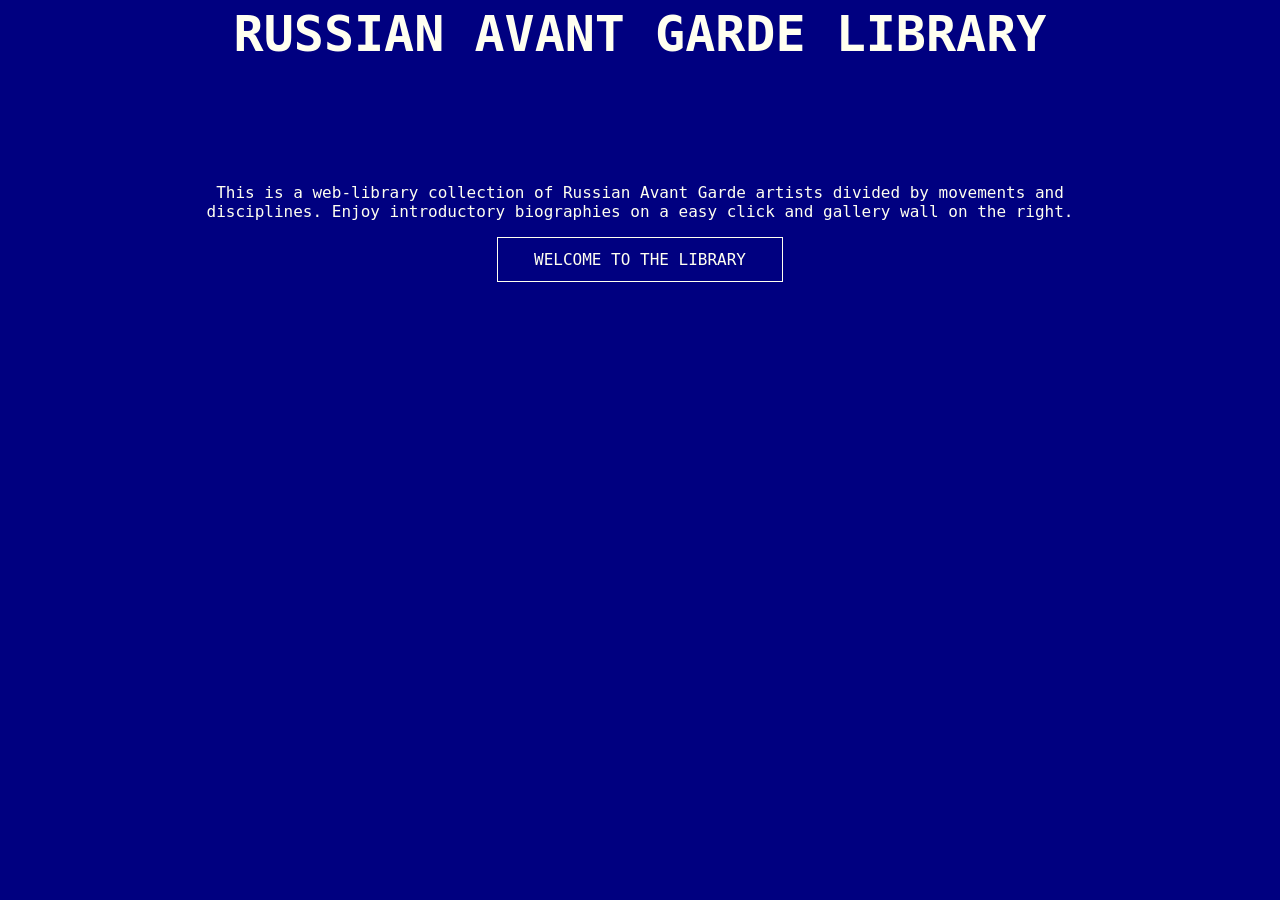
==== commit 499a5334: "updated the landing page still needs adjustments. when clicked on name images appear." ====
--- a/index.html
+++ b/index.html
@@ -3,62 +3,41 @@
 <head>
   <meta charset="UTF-8">
   <meta name="viewport" content="width=device-width, initial-scale=1.0">
-  <title>Russian Avant Garde Library</title>
-  <link rel="stylesheet" href="styles.css"> 
-  <style>
-    .landing-container {
-      display: flex;
-      flex-direction: column;
-      justify-content: center;
-      align-items: center;
-      min-height: calc(100vh - 60px); 
-      text-align: center;
-      padding: 20px;
-    }
-
-    .landing-container p {
-      font-size: clamp(14px, 2.5vw, 22px);
-      max-width: 700px;
-      line-height: 1.7;
-      margin-bottom: 40px;
-    }
-
-    .enter-btn {
-      display: inline-block;
-      padding: 14px 40px;
-      background-color: navy;
-      color: ivory;
-      text-decoration: none;
-      text-transform: uppercase;
-      font-family: monospace;
-      font-size: clamp(12px, 2vw, 18px);
-      letter-spacing: 2px;
-      border: 2px solid navy;
-      cursor: pointer;
-      transition: background-color 0.2s, color 0.2s;
-    }
-
-    .enter-btn:hover {
-      background-color: ivory;
-      color: navy;
-    }
-  </style>
+  <title>Russian Avant Garde Library Welcome</title>
+  <link rel="stylesheet" href="style.css">
 </head>
 <body>
 
   <header>
     <h1>Russian Avant Garde Library</h1>
+    
   </header>
 
-  <div class="landing-container">
-    <p>
-      This is a library of Russian Avant Garde Artists
-    </p>
-    <a href="index.html" class="enter-btn">Enter</a>
-  </div>
+  <main class="landing-container">
+    <section class="landing-text">
+     
+      <p class="landing-description">This is a web-library collection of Russian Avant Garde artists 
+        divided by movements and disciplines. Enjoy introductory 
+        biographies on a easy click and gallery wall on the right.</p>
+    </section>
+    <a href="main.html" class="enter-btn">Welcome to the Library</a>
+  </main>
 
   <footer>
+    
   </footer>
+<script>
+  function updateHeights() {
+    const header = document.querySelector('header').offsetHeight;
+    const topNav = document.querySelector('.nav-top').offsetHeight;
+    const bottomNav = document.querySelector('.nav-bottom').offsetHeight;
+    const total = header + topNav + bottomNav;
+    document.documentElement.style.setProperty('--ui-height', total + 'px');
+  }
 
+  updateHeights(); // run on load
+  window.addEventListener('resize', updateHeights); // run on every resize
+</script>
 </body>
-</html>+
+</html>
--- a/style.css
+++ b/style.css
@@ -0,0 +1,239 @@
+html, body {
+height: 100%;
+margin: 0;
+}
+
+body {
+    font-family: monospace, 'Lucida Sans', 'Lucida Sans Regular', 'Lucida Grande', 'Lucida Sans Unicode', Geneva, Verdana, sans-serif;
+    display: flex;
+    flex-direction: column;
+    background-color:ivory;
+    color: navy;
+    text-decoration: none;
+    list-style-type: none;
+}
+.landing-container {
+    background-color: navy;
+    height: 800px;
+    padding: 100px 200px;
+    text-align: center;
+}
+.landing-description {
+    color: ivory;
+}
+.enter-btn {
+    display: inline-block;
+    padding: 12px 36px;
+    background-color: navy;
+    border: 1px solid ivory;
+    color: ivory;
+    text-decoration: none;
+    text-transform: uppercase;
+    font-family: monospace, 'Lucida Sans', 'Lucida Sans Regular', 'Lucida Grande', 'Lucida Sans Unicode', Geneva, Verdana, sans-serif;
+    font-size: (30px);
+    cursor: pointer;
+}
+
+.enter-btn:hover {
+    background-color: ivory;
+    color: navy;
+}
+
+
+header {
+    line-height: 0px; 
+    padding: 0px;  
+    display: block;
+    flex-shrink: inherit;
+    color: ivory;   
+    background-color: navy;
+}
+h1{
+   text-transform: uppercase;  
+    color: ivory;   
+    background-color: navy;
+    font-size: clamp(30px, 5vw, 50px);
+        text-align: center;
+
+}
+
+@media (max-width: 768px) {
+  .nav-horizontal {
+    flex-wrap: wrap;
+  }
+
+  .nav-horizontal li {
+    flex: 1 1 auto;
+    border-right: none;
+    border-bottom: 1px solid navy;
+  }
+
+  .nav-horizontal li:last-child {
+    border-bottom: none;
+  }
+
+  .nav-top li {
+    flex: 1 1 20%;
+  }
+
+  .nav-bottom li {
+    flex: 1 1 14%;
+  }
+}
+
+.nav-horizontal {
+    font-size: clamp(5px, 1.5vw, 20px);
+    text-transform: uppercase;   
+    line-height: 10px;
+    display: flex;
+    flex-direction: row;
+    justify-content: space-evenly;
+    list-style-type: none;
+    border-width: 2px;
+    padding: 5px 0px;
+    list-style: none;
+    padding: 0;
+    margin: 0;
+    display: flex;
+}
+
+.nav-horizontal li {
+    border-right: 1px solid navy;
+    flex: 1;
+}
+
+.nav-horizontal li:last-child {
+    border-right: none;
+}
+
+.nav-horizontal li a {
+    display: block;
+    padding: 20px 5px;
+    text-decoration: none;
+    color: navy;
+    text-align: center;
+}
+
+.nav-horizontal li a:hover {
+    background-color: navy;
+    color: ivory;
+}
+
+.nav-horizontal li a.active {
+    background-color: navy;
+    color: ivory;
+}
+footer {
+    position: fixed;
+    bottom: 0;
+    left: 0;
+    width: 100%;
+    background-color: ivory;
+}
+.disciplines a{
+    color: navy;
+    list-style-type: none;
+}
+
+.Movements a{
+    color: navy;
+    list-style-type: none;
+}
+
+
+
+.main-container {
+    height: calc(100vh - var(--ui-height));
+  margin-bottom: var(--ui-height);
+display: flex;
+gap: 10px;
+padding: 5px;
+flex: 1;
+}
+
+.artists {
+    height: 100%;
+  max-height: 100%;
+  width: 50%;
+  overflow-y: auto;
+}
+.artists ul, .artists li {
+    list-style: none;
+    padding: 0;
+    margin: 5px;
+}
+.artworks {
+  width: 50%;
+  height: 100%;
+  max-height: 100%;
+  overflow-y: auto;
+}
+
+*/
+details summary {
+  list-style: none;
+  cursor: pointer;
+}
+
+details summary::-webkit-details-marker {
+  display: none;
+}
+
+.artist summary {
+  cursor: pointer;
+  font-size: 30px;
+  font-weight: 600;
+  padding: 10px 0;
+  text-transform: uppercase;
+  list-style-type: none;
+}
+
+.artist p {
+  font-size: 20px;
+  padding: 0.5rem 0 1rem;
+  color: navy;}
+
+details summary::-webkit-details-marker {
+    display: none;
+}
+
+#artwork-grid {
+display: grid;
+grid-template-columns: repeat(auto-fit, minmax(200px, 1fr));
+gap: 15px;
+}
+
+#artwork-grid img {
+    width: 100%;
+    height: auto;
+    
+
+}
+
+.divider {
+    border-top: 1px solid navy 
+}
+.divider1 {
+    border-top: 1px solid navy 
+    
+}
+
+@media (max-width: 768px) {
+  .main-container {
+    flex-direction: column;
+    height: 600px;
+    overflow: none;
+  }
+
+  .artists {
+    width: 100%;
+    height: calc((100vh - var(--ui-height)) / 2);
+    max-height: calc((100vh - var(--ui-height)) / 2);
+  }
+
+  .artworks {
+    width: 100%;
+    height: calc((100vh - var(--ui-height)) / 2);
+    max-height: calc((100vh - var(--ui-height)) / 2);
+  }
+}
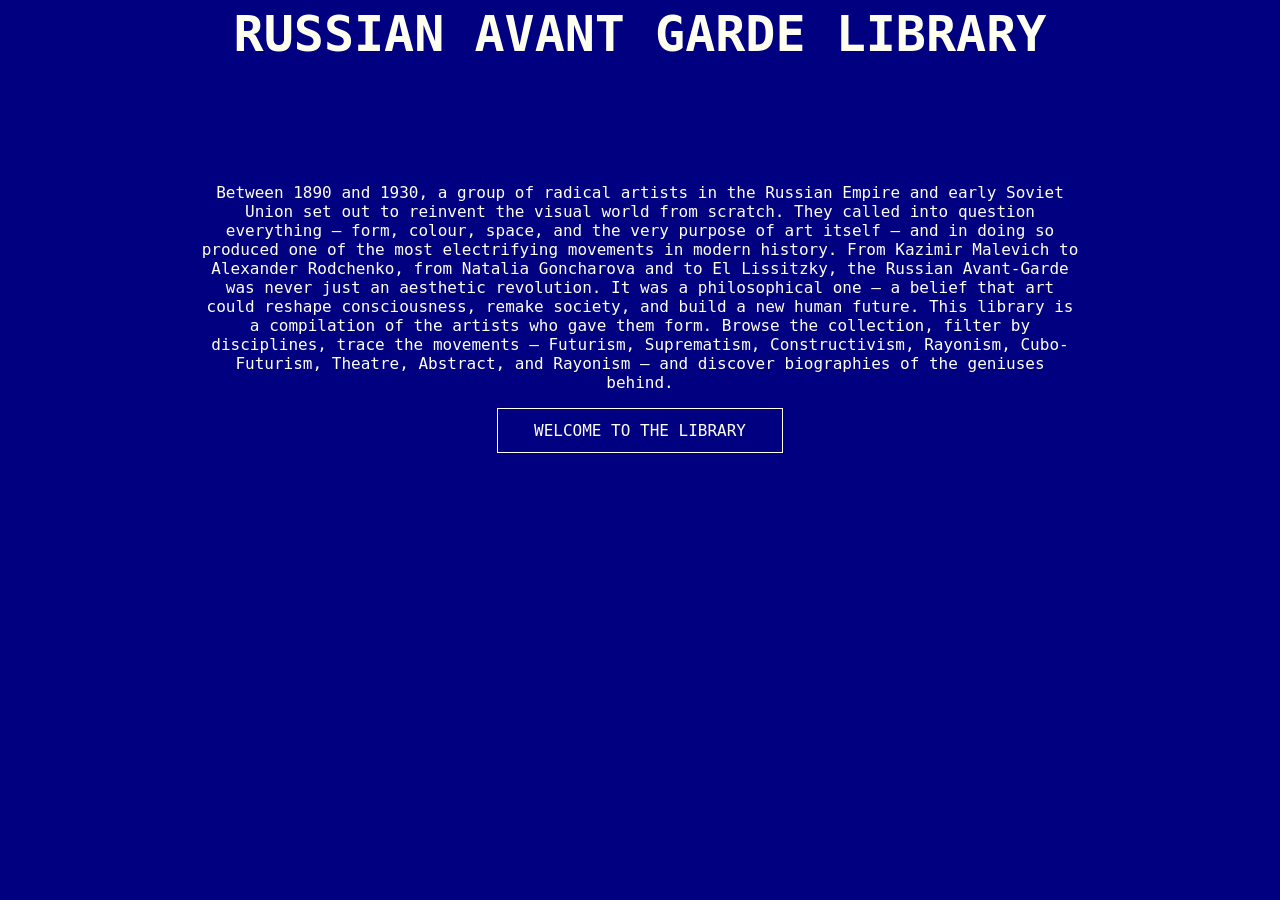
==== commit 34fff370: "new intro for landing page" ====
--- a/index.html
+++ b/index.html
@@ -16,9 +16,9 @@
   <main class="landing-container">
     <section class="landing-text">
      
-      <p class="landing-description">This is a web-library collection of Russian Avant Garde artists 
-        divided by movements and disciplines. Enjoy introductory 
-        biographies on a easy click and gallery wall on the right.</p>
+      <p class="landing-description">Between 1890 and 1930, a group of radical artists in the Russian Empire and early Soviet Union set out to reinvent the visual world from scratch. They called into question everything — form, colour, space, and the very purpose of art itself — and in doing so produced one of the most electrifying movements in modern history.
+      From Kazimir Malevich to Alexander Rodchenko, from Natalia Goncharova and to El Lissitzky, the Russian Avant-Garde was never just an aesthetic revolution. It was a philosophical one — a belief that art could reshape consciousness, remake society, and build a new human future.
+      This library is a compilation of the artists who gave them form. Browse the collection, filter by disciplines, trace the movements — Futurism, Suprematism, Constructivism, Rayonism, Cubo-Futurism, Theatre, Abstract, and Rayonism — and discover biographies of the geniuses behind.</p>
     </section>
     <a href="main.html" class="enter-btn">Welcome to the Library</a>
   </main>
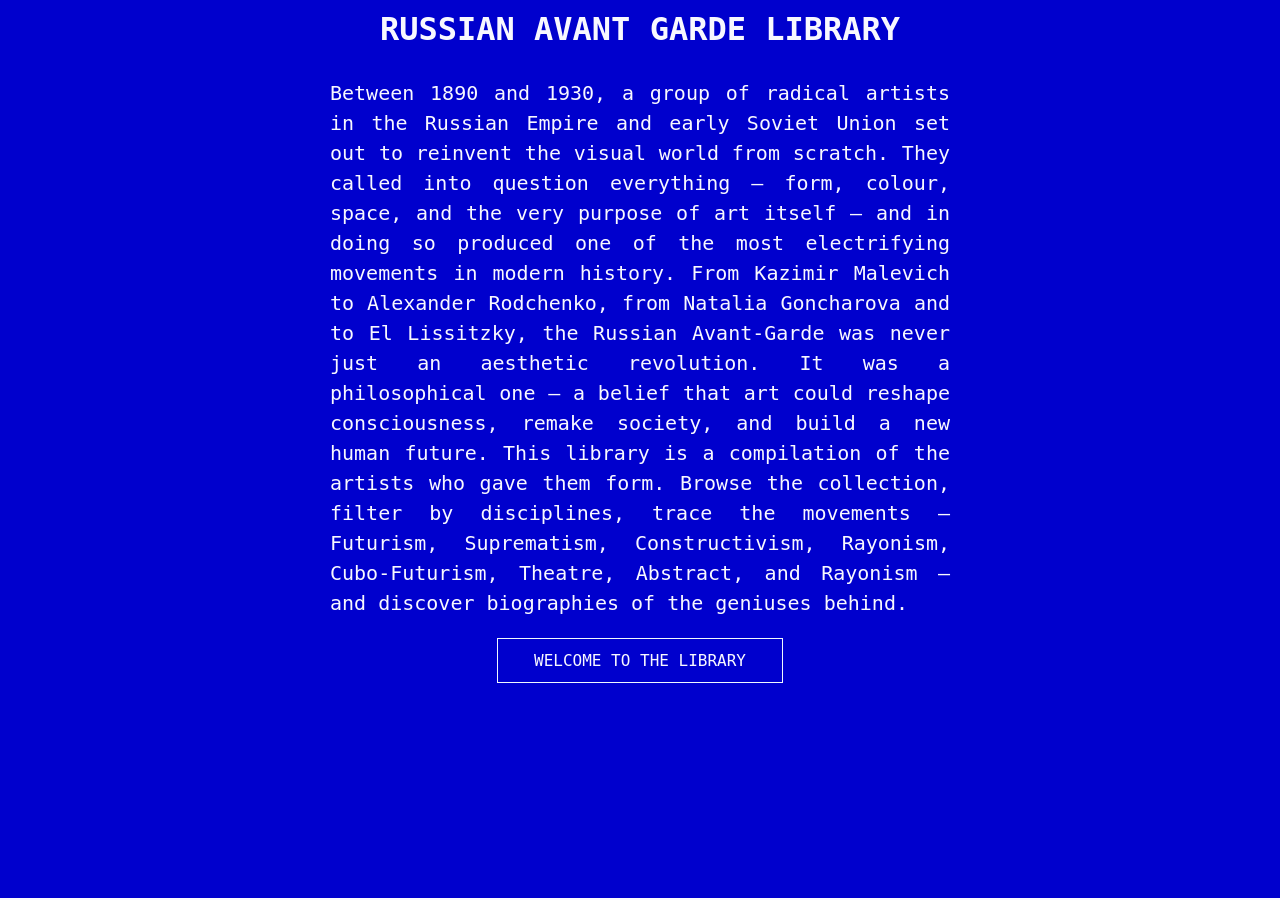
==== commit 2369edec: "fixes in layout plus additional page with overview statistics" ====
--- a/index.html
+++ b/index.html
@@ -9,9 +9,12 @@
 <body>
 
   <header>
-    <h1>Russian Avant Garde Library</h1>
-    
-  </header>
+  <div style="flex:1; display:flex; justify-content:flex-start; align-items:center;">
+  </div>
+  <h1>Russian Avant Garde Library</h1>
+  <div style="flex:1; display:flex; justify-content:flex-end; align-items:center;">
+  </div>
+</header>
 
   <main class="landing-container">
     <section class="landing-text">
@@ -26,17 +29,23 @@
   <footer>
     
   </footer>
+  <script src="script.js"></script>
 <script>
   function updateHeights() {
-    const header = document.querySelector('header').offsetHeight;
-    const topNav = document.querySelector('.nav-top').offsetHeight;
-    const bottomNav = document.querySelector('.nav-bottom').offsetHeight;
-    const total = header + topNav + bottomNav;
+    const header = document.querySelector('header');
+    const topNav = document.querySelector('.nav-top');
+    const bottomNav = document.querySelector('.nav-bottom');
+    
+    const headerH = header ? header.offsetHeight : 0;
+    const topNavH = topNav ? topNav.offsetHeight : 0;
+    const bottomNavH = bottomNav ? bottomNav.offsetHeight : 0;
+    
+    const total = headerH + topNavH + bottomNavH;
     document.documentElement.style.setProperty('--ui-height', total + 'px');
   }
 
-  updateHeights(); // run on load
-  window.addEventListener('resize', updateHeights); // run on every resize
+  updateHeights();
+  window.addEventListener('resize', updateHeights);
 </script>
 </body>
 
--- a/style.css
+++ b/style.css
@@ -7,69 +7,219 @@
     font-family: monospace, 'Lucida Sans', 'Lucida Sans Regular', 'Lucida Grande', 'Lucida Sans Unicode', Geneva, Verdana, sans-serif;
     display: flex;
     flex-direction: column;
-    background-color:ivory;
-    color: navy;
+    background-color:ghostwhite;
+    color: mediumblue;
     text-decoration: none;
     list-style-type: none;
 }
+
 .landing-container {
-    background-color: navy;
-    height: 800px;
-    padding: 100px 200px;
-    text-align: center;
-}
+    background-color: mediumblue;
+  min-height: calc(100vh - 60px);
+  padding: 0px 20px;
+  display: flex;
+  flex-direction: column;
+  justify-content: flex-start;
+  align-items: center;
+}
+
+.landing-text {
+  width: 50%;
+  max-width: 700px;
+}
+
 .landing-description {
-    color: ivory;
-}
+  color: ghostwhite;
+  font-size: clamp(13px, 1.8vw, 20px);
+  line-height: 1.5;
+  text-align: justify;
+}
+
 .enter-btn {
-    display: inline-block;
-    padding: 12px 36px;
-    background-color: navy;
-    border: 1px solid ivory;
-    color: ivory;
-    text-decoration: none;
-    text-transform: uppercase;
-    font-family: monospace, 'Lucida Sans', 'Lucida Sans Regular', 'Lucida Grande', 'Lucida Sans Unicode', Geneva, Verdana, sans-serif;
-    font-size: (30px);
-    cursor: pointer;
+  display: inline-block;
+  padding: 12px 36px;
+  background-color: mediumblue;
+  border: 1px solid aliceblue;
+  color: ghostwhite;
+  text-decoration: none;
+  text-transform: uppercase;
+  font-family: monospace, 'Lucida Sans', 'Lucida Sans Regular', 'Lucida Grande', 'Lucida Sans Unicode', Geneva, Verdana, sans-serif;
+  font-size: (30px);
+  cursor: pointer;
 }
 
 .enter-btn:hover {
-    background-color: ivory;
-    color: navy;
-}
-
+  background-color: ghostwhite;
+  color: mediumblue;
+}
 
 header {
-    line-height: 0px; 
-    padding: 0px;  
-    display: block;
-    flex-shrink: inherit;
-    color: ivory;   
-    background-color: navy;
-}
-h1{
-   text-transform: uppercase;  
-    color: ivory;   
-    background-color: navy;
-    font-size: clamp(30px, 5vw, 50px);
-        text-align: center;
-
-}
-
-@media (max-width: 768px) {
+  position: relative;
+  display: flex;
+  flex-direction: row;
+  align-items: center;
+  padding: 10px 20px;
+  flex-shrink: 0;
+  color: ghostwhite;
+  background-color: mediumblue;
+}
+
+.header-btn {
+  font-family: monospace;
+  font-size: clamp(8px, 1vw, 14px);
+  text-transform: uppercase;
+  color: ghostwhite;
+  text-decoration: none;
+  border: 1px solid ghostwhite;
+  padding: 6px 10px;
+  white-space: nowrap;
+  flex-shrink: 0;
+  width: 80px;
+  text-align: center;
+}
+
+h1 {
+  text-align: center;
+  margin: 0;
+  font-size: clamp(10px, 2.5vw, 50px);
+  text-transform: uppercase;
+  color: ghostwhite;
+  cursor: pointer;
+  white-space: nowrap;
+}
+
+.header-btn:hover {
+  background: ghostwhite;
+  color: mediumblue;
+}
+
+.header-btn-left {
+  left: 20px;
+}
+
+.header-btn-right { 
+  right: 20px; 
+}
+
+.hamburger-btn {
+  display: none;
+  flex-direction: column;
+  gap: 5px;
+  background: none;
+  border: none;
+  cursor: pointer;
+  padding: 8px;
+  position: absolute;
+  right: 16px;
+}
+
+.hamburger-btn span {
+  display: block;
+  width: 20px;
+  height: 2px;
+  background: ghostwhite;
+}
+
+.hamburger-menu {
+  display: none;
+  position: absolute;
+  top: 100%;
+  right: 0;
+  background: mediumblue;
+  border-top: 1px solid ghostwhite;
+  width: 100%;
+  z-index: 100;
+}
+
+.hamburger-menu a {
+  display: block;
+  padding: 12px 20px;
+  color: ghostwhite;
+  text-decoration: none;
+  text-transform: uppercase;
+  font-family: monospace;
+  font-size: 14px;
+  border-bottom: 1px solid mediumblue;
+}
+
+.hamburger-menu a:last-child { 
+  border-bottom: none; 
+}
+
+.hamburger-menu a:hover { 
+  background: ghostwhite; 
+  color: mediumblue; 
+  border: 1px; 
+  border-color: mediumblue;
+}
+
+.hamburger-menu.open { 
+  display: block; 
+}
+
+@media (max-width: 1024px) {
+  h1 {
+    font-size: clamp(14px, 5vw, 20px);
+    padding: 5px 10px;
+    line-height: 1.2;
+  }
+
+  .header-btn {
+    display: none;
+  }
+
+  .hamburger-btn {
+    display: flex;
+  }
+
+  .main-container {
+    flex-direction: column;
+    height: 600px;
+    overflow: none;
+  }
+
+  .artists {
+    width: 100%;
+    height: calc((100vh - var(--ui-height)) * 0.4);
+    max-height: calc((100vh - var(--ui-height)) * 0.4);
+  }
+
+  .artworks {
+    width: 100%;
+    height: calc((100vh - var(--ui-height)) * 0.6);
+    max-height: calc((100vh - var(--ui-height)) * 0.6);
+  }
+  
+  .landing-container {
+    padding: 20px;
+    justify-content: flex-start;
+  }
+
+  .landing-text {
+    width: 100%;
+  }
+
   .nav-horizontal {
     flex-wrap: wrap;
+    font-size: clamp(15px, 3vw, 20px);
+    white-space: normal;
+  }
+
+  .nav-horizontal li a {
+    white-space: normal;
+    padding: 10px 5px;
+    line-height: 1.3;
   }
 
   .nav-horizontal li {
     flex: 1 1 auto;
-    border-right: none;
-    border-bottom: 1px solid navy;
+    border-right: 1px solid mediumblue;
+    border-bottom: 1px solid mediumblue;
   }
 
   .nav-horizontal li:last-child {
     border-bottom: none;
+    border-right: none;
   }
 
   .nav-top li {
@@ -79,89 +229,139 @@
   .nav-bottom li {
     flex: 1 1 14%;
   }
-}
+  
+
+  .artist summary {
+    cursor: pointer;
+    font-size: clamp(15px, 3vw, 16px);
+    font-weight: 600;
+    padding: 10px 0;
+    text-transform: uppercase;
+    list-style-type: none;
+  }
+
+  .artist p {
+    font-size: clamp(13px, 3vw, 15px);
+    padding: 10px 0px;
+    color: mediumblue;
+  }
+  
+  #artwork-grid {
+    grid-template-columns: repeat(2, 1fr);
+  }
+
+  
+  .main-container {
+    flex-direction: column;
+    height: 600px;
+    overflow: none;
+  }
+
+  .main-container {
+    flex-direction: column;
+    height: 600px;
+    overflow: none;
+  }
+
+  .artists {
+    width: 100%;
+    height: calc((100vh - var(--ui-height)) * 0.4);
+  max-height: calc((100vh - var(--ui-height)) * 0.4);
+  }
+
+  .artworks {
+    width: 100%;
+    height: calc((100vh - var(--ui-height)) * 0.6);
+  max-height: calc((100vh - var(--ui-height)) * 0.6);
+  }
+}
+
+
+
 
 .nav-horizontal {
-    font-size: clamp(5px, 1.5vw, 20px);
-    text-transform: uppercase;   
-    line-height: 10px;
-    display: flex;
-    flex-direction: row;
-    justify-content: space-evenly;
-    list-style-type: none;
-    border-width: 2px;
-    padding: 5px 0px;
-    list-style: none;
-    padding: 0;
-    margin: 0;
-    display: flex;
+  font-size: clamp(12px, 1.5vw, 20px);
+  text-transform: uppercase;   
+  line-height: 0px;
+  display: flex;
+  flex-direction: row;
+  justify-content: space-evenly;
+  list-style-type: none;
+  border-width: 2px;
+  padding: 10px 0px;
+  list-style: none;
+  padding: 0;
+  margin: 0;
+  display: flex;
 }
 
 .nav-horizontal li {
-    border-right: 1px solid navy;
-    flex: 1;
+  border-right: 1px solid mediumblue;
+  flex: 1;
 }
 
 .nav-horizontal li:last-child {
-    border-right: none;
+  border-right: none;
 }
 
 .nav-horizontal li a {
-    display: block;
-    padding: 20px 5px;
-    text-decoration: none;
-    color: navy;
-    text-align: center;
+  display: block;
+  padding: 15px 5px;
+  text-decoration: none;
+  line-height: 10px;
+  color: mediumblue;
+  text-align: center;
 }
 
 .nav-horizontal li a:hover {
-    background-color: navy;
-    color: ivory;
+  background-color: mediumblue;
+  color: ghostwhite;
 }
 
 .nav-horizontal li a.active {
-    background-color: navy;
-    color: ivory;
+  background-color: mediumblue;
+  color: ghostwhite;
 }
 footer {
-    position: fixed;
-    bottom: 0;
-    left: 0;
-    width: 100%;
-    background-color: ivory;
-}
+  position: fixed;
+  bottom: 0;
+  left: 0;
+  width: 100%;
+  background-color: ghostwhite;
+}
+
 .disciplines a{
-    color: navy;
-    list-style-type: none;
+  color: mediumblue;
+  list-style-type: none;
 }
 
 .Movements a{
-    color: navy;
-    list-style-type: none;
-}
-
-
+  color: mediumblue;
+  list-style-type: none;
+}
 
 .main-container {
-    height: calc(100vh - var(--ui-height));
+  height: calc(100vh - var(--ui-height));
   margin-bottom: var(--ui-height);
-display: flex;
-gap: 10px;
-padding: 5px;
-flex: 1;
+  display: flex;
+  gap: 10px;
+  padding: 5px;
+  flex: 1;
 }
 
 .artists {
-    height: 100%;
+  height: 100%;
   max-height: 100%;
   width: 50%;
   overflow-y: auto;
 }
+
 .artists ul, .artists li {
-    list-style: none;
-    padding: 0;
-    margin: 5px;
-}
+  list-style: none;
+  padding: 0;
+  margin: 5px;
+}
+
 .artworks {
   width: 50%;
   height: 100%;
@@ -169,71 +369,119 @@
   overflow-y: auto;
 }
 
-*/
 details summary {
   list-style: none;
   cursor: pointer;
 }
 
+
+.artist summary {
+  cursor: pointer;
+  font-size: clamp(16px, 2.5vw, 30px);
+  font-weight: 600;
+  padding: 5px 0;
+  text-transform: uppercase;
+  list-style-type: none;
+}
+
+.artist p {
+  font-size: clamp(12px, 1.8vw, 20px);
+  padding: 0px 0px;
+  color: mediumblue;}
+
 details summary::-webkit-details-marker {
   display: none;
 }
 
-.artist summary {
-  cursor: pointer;
-  font-size: 30px;
-  font-weight: 600;
-  padding: 10px 0;
-  text-transform: uppercase;
-  list-style-type: none;
-}
-
-.artist p {
-  font-size: 20px;
-  padding: 0.5rem 0 1rem;
-  color: navy;}
-
-details summary::-webkit-details-marker {
-    display: none;
-}
-
 #artwork-grid {
-display: grid;
-grid-template-columns: repeat(auto-fit, minmax(200px, 1fr));
-gap: 15px;
+  display: grid;
+  grid-template-columns: repeat(auto-fit, minmax(200px, 1fr));
+  gap: 15px;
+  padding: 5px;
 }
 
 #artwork-grid img {
-    width: 100%;
-    height: auto;
-    
-
+  width: 100%;
+  height: auto;
+  cursor: pointer;
 }
 
 .divider {
-    border-top: 1px solid navy 
-}
+  border-top: 1px solid mediumblue 
+}
+
 .divider1 {
-    border-top: 1px solid navy 
-    
-}
-
-@media (max-width: 768px) {
-  .main-container {
-    flex-direction: column;
-    height: 600px;
-    overflow: none;
-  }
-
-  .artists {
-    width: 100%;
-    height: calc((100vh - var(--ui-height)) / 2);
-    max-height: calc((100vh - var(--ui-height)) / 2);
-  }
-
-  .artworks {
-    width: 100%;
-    height: calc((100vh - var(--ui-height)) / 2);
-    max-height: calc((100vh - var(--ui-height)) / 2);
-  }
-}+  border-top: 1px solid mediumblue   
+}
+
+
+.overview-btn {
+  position: absolute;
+  top: 5%;
+  right: 120px; 
+  transform: translateY(-50%);
+  font-family: monospace;
+  font-size: clamp(10px, 1.5vw, 14px);
+  text-transform: uppercase;
+  color: ghostwhite;
+  padding: 10px 14px;
+  text-decoration: none;
+  border: 1px solid ghostwhite;
+}
+
+.overview-btn:hover {
+  background: ghostwhite;
+  color: mediumblue;
+}
+
+.overview-container {
+  display: flex;
+  flex-direction: column;
+  align-items: center;
+  padding: 30px 20px;
+  margin-bottom: var(--ui-height);
+}
+
+.overview-title {
+  text-transform: uppercase;
+  font-size: clamp(14px, 2vw, 22px);
+  letter-spacing: 2px;
+  margin-bottom: 30px;
+  text-align: center;
+}
+
+.overview-chart-wrap {
+  display: flex;
+  flex-wrap: wrap;
+  justify-content: center;
+  align-items: flex-start;
+  gap: 40px;
+  width: 100%;
+  max-width: 700px;
+}
+
+.overview-canvas-wrap {
+  position: relative;
+  width: 312px;
+  height: 312px;
+}
+
+.legend {
+  display: flex;
+  flex-direction: column;
+  gap: 10px;
+  font-size: clamp(12px, 1.8vw, 20px);
+  font-family: monospace;
+}
+
+.legend-item {
+  display: flex;
+  align-items: center;
+  gap: 8px;
+}
+
+.legend-dot {
+  width: 12px;
+  height: 12px;
+  flex-shrink: 0;
+}
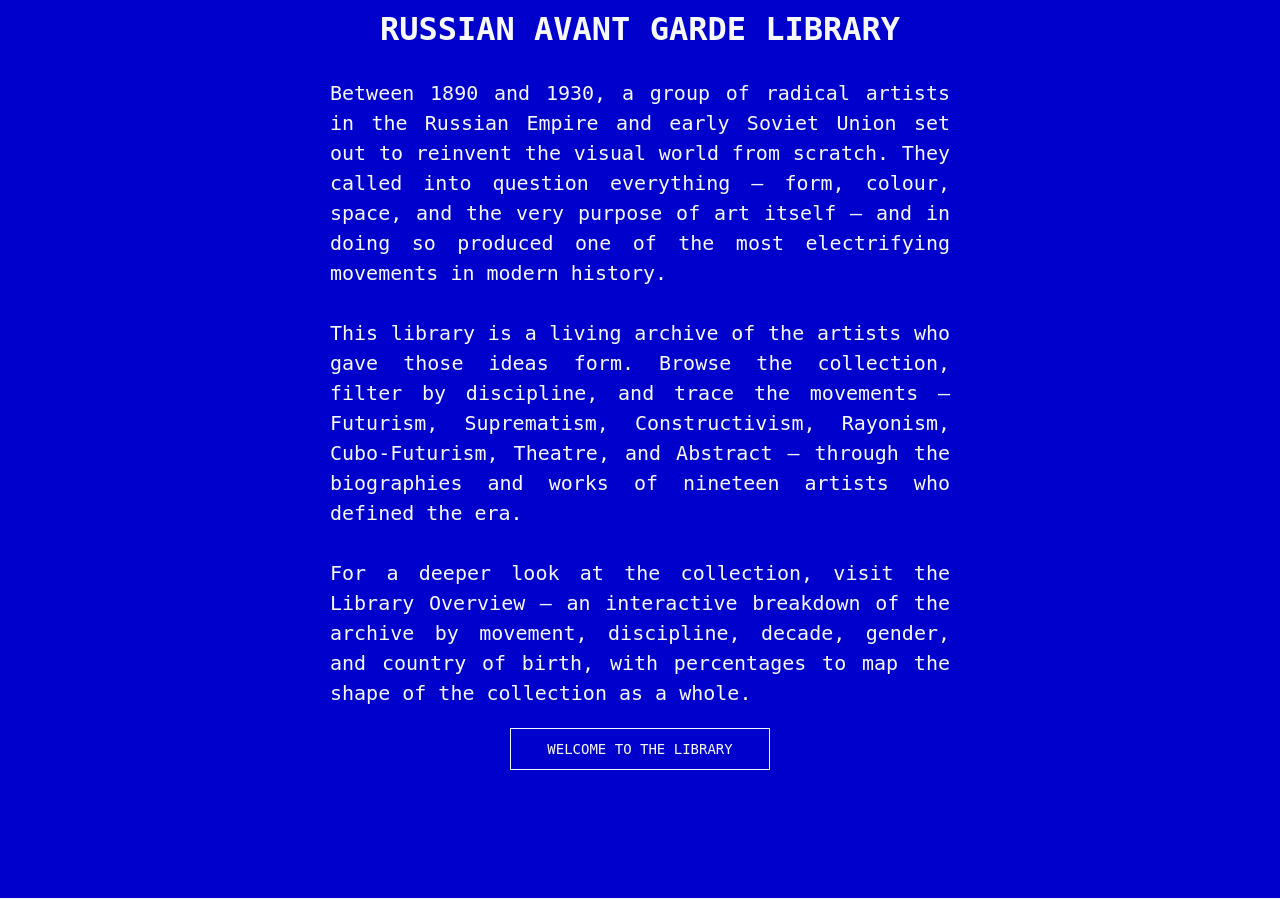
==== commit 81ae75a0: "mobile fix in a layout + updated text in landing page" ====
--- a/index.html
+++ b/index.html
@@ -19,9 +19,12 @@
   <main class="landing-container">
     <section class="landing-text">
      
-      <p class="landing-description">Between 1890 and 1930, a group of radical artists in the Russian Empire and early Soviet Union set out to reinvent the visual world from scratch. They called into question everything — form, colour, space, and the very purpose of art itself — and in doing so produced one of the most electrifying movements in modern history.
-      From Kazimir Malevich to Alexander Rodchenko, from Natalia Goncharova and to El Lissitzky, the Russian Avant-Garde was never just an aesthetic revolution. It was a philosophical one — a belief that art could reshape consciousness, remake society, and build a new human future.
-      This library is a compilation of the artists who gave them form. Browse the collection, filter by disciplines, trace the movements — Futurism, Suprematism, Constructivism, Rayonism, Cubo-Futurism, Theatre, Abstract, and Rayonism — and discover biographies of the geniuses behind.</p>
+      <p class="landing-description"> Between 1890 and 1930, a group of radical artists in the Russian Empire and early Soviet Union set out to reinvent the visual world from scratch. They called into question everything — form, colour, space, and the very purpose of art itself — and in doing so produced one of the most electrifying movements in modern history.
+        <br><br>
+        This library is a living archive of the artists who gave those ideas form. Browse the collection, filter by discipline, and trace the movements — Futurism, Suprematism, Constructivism, Rayonism, Cubo-Futurism, Theatre, and Abstract — through the biographies and works of nineteen artists who defined the era. 
+        <br><br>
+        For a deeper look at the collection, visit the Library Overview — an interactive breakdown of the archive by movement, discipline, decade, gender, and country of birth, with percentages to map the shape of the collection as a whole.
+      </p>
     </section>
     <a href="main.html" class="enter-btn">Welcome to the Library</a>
   </main>
--- a/style.css
+++ b/style.css
@@ -1,195 +1,179 @@
 html, body {
-height: 100%;
-margin: 0;
-}
-
-body {
+  height: 100%;
+  margin: 0;
+}
+/*NON-CHANGABLE ASSETS*/
+
+  body {
     font-family: monospace, 'Lucida Sans', 'Lucida Sans Regular', 'Lucida Grande', 'Lucida Sans Unicode', Geneva, Verdana, sans-serif;
     display: flex;
     flex-direction: column;
-    background-color:ghostwhite;
+    background-color: ghostwhite;
     color: mediumblue;
     text-decoration: none;
     list-style-type: none;
-}
-
-.landing-container {
+  }
+
+  header {
+    position: relative;
+    display: flex;
+    flex-direction: row;
+    align-items: center;
+    padding: 10px 20px;
+    flex-shrink: 0;
+    color: ghostwhite;
     background-color: mediumblue;
-  min-height: calc(100vh - 60px);
-  padding: 0px 20px;
-  display: flex;
-  flex-direction: column;
-  justify-content: flex-start;
-  align-items: center;
-}
-
-.landing-text {
-  width: 50%;
-  max-width: 700px;
-}
-
-.landing-description {
-  color: ghostwhite;
-  font-size: clamp(13px, 1.8vw, 20px);
-  line-height: 1.5;
-  text-align: justify;
-}
-
-.enter-btn {
-  display: inline-block;
-  padding: 12px 36px;
-  background-color: mediumblue;
-  border: 1px solid aliceblue;
-  color: ghostwhite;
-  text-decoration: none;
-  text-transform: uppercase;
-  font-family: monospace, 'Lucida Sans', 'Lucida Sans Regular', 'Lucida Grande', 'Lucida Sans Unicode', Geneva, Verdana, sans-serif;
-  font-size: (30px);
-  cursor: pointer;
-}
-
-.enter-btn:hover {
-  background-color: ghostwhite;
-  color: mediumblue;
-}
-
-header {
-  position: relative;
-  display: flex;
-  flex-direction: row;
-  align-items: center;
-  padding: 10px 20px;
-  flex-shrink: 0;
-  color: ghostwhite;
-  background-color: mediumblue;
-}
-
-.header-btn {
-  font-family: monospace;
-  font-size: clamp(8px, 1vw, 14px);
-  text-transform: uppercase;
-  color: ghostwhite;
-  text-decoration: none;
-  border: 1px solid ghostwhite;
-  padding: 6px 10px;
-  white-space: nowrap;
-  flex-shrink: 0;
-  width: 80px;
-  text-align: center;
-}
-
-h1 {
-  text-align: center;
-  margin: 0;
-  font-size: clamp(10px, 2.5vw, 50px);
-  text-transform: uppercase;
-  color: ghostwhite;
-  cursor: pointer;
-  white-space: nowrap;
-}
-
-.header-btn:hover {
-  background: ghostwhite;
-  color: mediumblue;
-}
-
-.header-btn-left {
-  left: 20px;
-}
-
-.header-btn-right { 
-  right: 20px; 
-}
-
-.hamburger-btn {
-  display: none;
-  flex-direction: column;
-  gap: 5px;
-  background: none;
-  border: none;
-  cursor: pointer;
-  padding: 8px;
-  position: absolute;
-  right: 16px;
-}
-
-.hamburger-btn span {
-  display: block;
-  width: 20px;
-  height: 2px;
-  background: ghostwhite;
-}
-
-.hamburger-menu {
-  display: none;
-  position: absolute;
-  top: 100%;
-  right: 0;
-  background: mediumblue;
-  border-top: 1px solid ghostwhite;
-  width: 100%;
-  z-index: 100;
-}
-
-.hamburger-menu a {
-  display: block;
-  padding: 12px 20px;
-  color: ghostwhite;
-  text-decoration: none;
-  text-transform: uppercase;
-  font-family: monospace;
-  font-size: 14px;
-  border-bottom: 1px solid mediumblue;
-}
-
-.hamburger-menu a:last-child { 
-  border-bottom: none; 
-}
-
-.hamburger-menu a:hover { 
-  background: ghostwhite; 
-  color: mediumblue; 
-  border: 1px; 
-  border-color: mediumblue;
-}
-
-.hamburger-menu.open { 
-  display: block; 
-}
-
+  }
+
+  h1 {
+    text-align: center;
+    margin: 0;
+    font-size: clamp(10px, 2.5vw, 50px);
+    text-transform: uppercase;
+    color: ghostwhite;
+    cursor: pointer;
+    white-space: nowrap;
+  }
+/*HEADER*/
+  .header-btn {
+    font-family: monospace;
+    font-size: clamp(8px, 1vw, 14px);
+    text-transform: uppercase;
+    color: ghostwhite;
+    text-decoration: none;
+    border: 1px solid ghostwhite;
+    padding: 6px 10px;
+    white-space: nowrap;
+    flex-shrink: 0;
+    width: 80px;
+    text-align: center;
+    transition: background 0.2s, color 0.2s;
+  }
+
+  .header-btn:hover {
+    background: ghostwhite;
+    color: mediumblue;
+  }
+/*HAMBURGER MENU BUTTON*/
+  .hamburger-btn {
+    display: none;
+    flex-direction: column;
+    gap: 5px;
+    background: none;
+    border: none;
+    cursor: pointer;
+    padding: 8px;
+    position: absolute;
+    right: 10px;
+  }
+
+  .hamburger-btn span {
+    display: block;
+    width: 20px;
+    height: 2px;
+    background: ghostwhite;
+  }
+
+  .hamburger-menu {
+    display: none;
+    position: absolute;
+    top: 100%;
+    right: 0;
+    background: mediumblue;
+    border-top: 1px solid ghostwhite;
+    width: 100%;
+    z-index: 100;
+    transition: background 0.2s, color 0.2s;
+  }
+
+  .hamburger-menu a {
+    display: block;
+    padding: 10px 20px;
+    color: ghostwhite;
+    text-decoration: none;
+    text-transform: uppercase;
+    font-family: monospace;
+    font-size: 14px;
+    border-bottom: 1px solid ghostwhite;
+  }
+
+  .hamburger-menu a:last-child {
+    border-bottom: none;
+  }
+
+  .hamburger-menu a:hover {
+    background: ghostwhite;
+    color: mediumblue;
+  }
+
+  .hamburger-menu.open {
+    display: block;
+  }
+
+/*LANDING PAGE*/
+  .landing-container {
+    background-color: mediumblue;
+    min-height: calc(100vh - 60px);
+    padding: 0px 20px;
+    display: flex;
+    flex-direction: column;
+    justify-content: flex-start;
+    align-items: center;
+  } 
+
+  .landing-text {
+    width: 50%;
+    max-width: 700px;
+  }
+
+  .landing-description {
+    color: ghostwhite;
+    font-size: clamp(13px, 1.8vw, 20px);
+    line-height: 1.5;
+    text-align: justify;
+  }
+
+  .enter-btn {
+    display: inline-block;
+    padding: 12px 36px;
+    background-color: mediumblue;
+    border: 1px solid aliceblue;
+    color: ghostwhite;
+    text-decoration: none;
+    text-transform: uppercase;
+    font-family: monospace;
+    font-size: 14px;
+    cursor: pointer;
+    transition: background 0.2s, color 0.2s;
+  }
+
+  .enter-btn:hover {
+    background-color: ghostwhite;
+    color: mediumblue;
+  }
+
+/*MOBILE VERSION FOR HEADER + HAMBURGER MENU*/
 @media (max-width: 1024px) {
+  .header-btn {
+    display: none;
+  }
+
+  .hamburger-btn {
+    display: flex;
+    transition: background 0.2s, color 0.2s;
+  }
+}
+
+/*MOBILE VERISON FOR THE WEBSITE*/
+@media (max-width: 768px) {
+  
   h1 {
-    font-size: clamp(14px, 5vw, 20px);
+    font-size: clamp(12px, 4.5vw, 24px);
     padding: 5px 10px;
     line-height: 1.2;
   }
 
-  .header-btn {
-    display: none;
-  }
-
-  .hamburger-btn {
-    display: flex;
-  }
-
-  .main-container {
-    flex-direction: column;
-    height: 600px;
-    overflow: none;
-  }
-
-  .artists {
-    width: 100%;
-    height: calc((100vh - var(--ui-height)) * 0.4);
-    max-height: calc((100vh - var(--ui-height)) * 0.4);
-  }
-
-  .artworks {
-    width: 100%;
-    height: calc((100vh - var(--ui-height)) * 0.6);
-    max-height: calc((100vh - var(--ui-height)) * 0.6);
-  }
-  
+  /*LANDING PAGE*/
   .landing-container {
     padding: 20px;
     justify-content: flex-start;
@@ -199,100 +183,72 @@
     width: 100%;
   }
 
-  .nav-horizontal {
-    flex-wrap: wrap;
+  /*NAVIGATION TOP*/
+  .nav-top {
+    flex-wrap: nowrap;
+    overflow-x: auto;
+    -webkit-overflow-scrolling: touch;
+    transition: background 0.2s, color 0.2s;
+  }
+  .nav-top li {
+    flex-shrink: 0;
+  }
+
+  .nav-top li a {
+    padding: 15px 20px;
+  }
+
+  /*NAVIGATION BOTTOM*/
+  .nav-bottom {
+    flex-wrap: nowrap;
+    overflow-x: auto;
+    -webkit-overflow-scrolling: touch;
+    transition: background 0.2s, color 0.2s;
+  }
+
+  .nav-bottom li {
+    flex-shrink: 0;
+  }
+  
+  .nav-bottom li a {
+    padding: 15px 20px;
+  }
+
+  /*ARTISTS CONTAINER*/
+  .artist summary {
     font-size: clamp(15px, 3vw, 20px);
-    white-space: normal;
-  }
-
-  .nav-horizontal li a {
-    white-space: normal;
-    padding: 10px 5px;
-    line-height: 1.3;
-  }
-
-  .nav-horizontal li {
-    flex: 1 1 auto;
-    border-right: 1px solid mediumblue;
-    border-bottom: 1px solid mediumblue;
-  }
-
-  .nav-horizontal li:last-child {
-    border-bottom: none;
-    border-right: none;
-  }
-
-  .nav-top li {
-    flex: 1 1 20%;
-  }
-
-  .nav-bottom li {
-    flex: 1 1 14%;
-  }
-  
-
-  .artist summary {
-    cursor: pointer;
-    font-size: clamp(15px, 3vw, 16px);
-    font-weight: 600;
-    padding: 10px 0;
-    text-transform: uppercase;
-    list-style-type: none;
   }
 
   .artist p {
     font-size: clamp(13px, 3vw, 15px);
-    padding: 10px 0px;
-    color: mediumblue;
-  }
-  
+  }
+
+   /*ARTWORKS CONTAINER*/
   #artwork-grid {
     grid-template-columns: repeat(2, 1fr);
   }
 
+  .overview-canvas-wrap {
+    width: 100%;
+    height: 260px;
+  }
+
   
-  .main-container {
-    flex-direction: column;
-    height: 600px;
-    overflow: none;
-  }
-
-  .main-container {
-    flex-direction: column;
-    height: 600px;
-    overflow: none;
-  }
-
-  .artists {
-    width: 100%;
-    height: calc((100vh - var(--ui-height)) * 0.4);
-  max-height: calc((100vh - var(--ui-height)) * 0.4);
-  }
-
-  .artworks {
-    width: 100%;
-    height: calc((100vh - var(--ui-height)) * 0.6);
-  max-height: calc((100vh - var(--ui-height)) * 0.6);
-  }
-}
-
-
-
-
+}
+
+ /*NAVIGATIONS*/
 .nav-horizontal {
   font-size: clamp(12px, 1.5vw, 20px);
-  text-transform: uppercase;   
-  line-height: 0px;
-  display: flex;
-  flex-direction: row;
-  justify-content: space-evenly;
-  list-style-type: none;
-  border-width: 2px;
-  padding: 10px 0px;
+  text-transform: uppercase;
   list-style: none;
   padding: 0;
   margin: 0;
   display: flex;
+  flex-direction: row;
+  justify-content: space-evenly;
+  flex-wrap: nowrap;
+  width: 100%;
+  transition: background 0.2s, color 0.2s;
 }
 
 .nav-horizontal li {
@@ -306,22 +262,21 @@
 
 .nav-horizontal li a {
   display: block;
-  padding: 15px 5px;
+  padding: 15px 15px;
   text-decoration: none;
   line-height: 10px;
   color: mediumblue;
   text-align: center;
-}
-
-.nav-horizontal li a:hover {
-  background-color: mediumblue;
-  color: ghostwhite;
-}
-
+  white-space: nowrap;
+}
+
+.nav-horizontal li a:hover,
 .nav-horizontal li a.active {
   background-color: mediumblue;
   color: ghostwhite;
 }
+
+ /*FOOTER*/
 footer {
   position: fixed;
   bottom: 0;
@@ -330,22 +285,12 @@
   background-color: ghostwhite;
 }
 
-.disciplines a{
-  color: mediumblue;
-  list-style-type: none;
-}
-
-.Movements a{
-  color: mediumblue;
-  list-style-type: none;
-}
-
+ /*MAIN CONTAINER: CREATES TWO SCROLLABLE CONTAINERS ON THE SAME LEVEL*/
 .main-container {
   height: calc(100vh - var(--ui-height));
   margin-bottom: var(--ui-height);
   display: flex;
-  gap: 10px;
-  padding: 5px;
+  gap: 0px;
   flex: 1;
 }
 
@@ -354,26 +299,23 @@
   max-height: 100%;
   width: 50%;
   overflow-y: auto;
-}
-
-.artists ul, .artists li {
+  border-right: 1px solid mediumblue;
+  transition: background 0.2s, color 0.2s;
+  
+}
+
+.artists ul, 
+.artists li {
   list-style: none;
   padding: 0;
   margin: 5px;
 }
 
-.artworks {
-  width: 50%;
-  height: 100%;
-  max-height: 100%;
-  overflow-y: auto;
-}
-
-details summary {
-  list-style: none;
-  cursor: pointer;
-}
-
+.artist p {
+  font-size: clamp(12px, 1.8vw, 20px);
+  padding: 0px 0px;
+  color: mediumblue;
+}
 
 .artist summary {
   cursor: pointer;
@@ -384,13 +326,11 @@
   list-style-type: none;
 }
 
-.artist p {
-  font-size: clamp(12px, 1.8vw, 20px);
-  padding: 0px 0px;
-  color: mediumblue;}
-
-details summary::-webkit-details-marker {
-  display: none;
+.artworks {
+  width: 50%;
+  height: 100%;
+  max-height: 100%;
+  overflow-y: auto;
 }
 
 #artwork-grid {
@@ -406,39 +346,27 @@
   cursor: pointer;
 }
 
+details summary {
+  list-style: none;
+  cursor: pointer;
+}
+
+details summary::-webkit-details-marker {
+  display: none;
+}
+
 .divider {
-  border-top: 1px solid mediumblue 
+  border-top: 1px solid mediumblue;
 }
 
 .divider1 {
-  border-top: 1px solid mediumblue   
-}
-
-
-.overview-btn {
-  position: absolute;
-  top: 5%;
-  right: 120px; 
-  transform: translateY(-50%);
-  font-family: monospace;
-  font-size: clamp(10px, 1.5vw, 14px);
-  text-transform: uppercase;
-  color: ghostwhite;
-  padding: 10px 14px;
-  text-decoration: none;
-  border: 1px solid ghostwhite;
-}
-
-.overview-btn:hover {
-  background: ghostwhite;
-  color: mediumblue;
+  border-top: 1px solid mediumblue;
 }
 
 .overview-container {
   display: flex;
   flex-direction: column;
   align-items: center;
-  padding: 30px 20px;
   margin-bottom: var(--ui-height);
 }
 
@@ -485,3 +413,26 @@
   height: 12px;
   flex-shrink: 0;
 }
+
+
+
+@media (max-width: 768px) {
+  .main-container {
+    flex-direction: column;
+    height: 600px;
+    overflow: none;
+  }
+
+  .artists {
+    width: 100%;
+    height: calc((100vh - var(--ui-height)) * 0.4);
+  max-height: calc((100vh - var(--ui-height)) * 0.4);
+  }
+
+  .artworks {
+    width: 100%;
+    height: calc((100vh - var(--ui-height)) * 0.6);
+  max-height: calc((100vh - var(--ui-height)) * 0.6);
+  }
+}
+  
